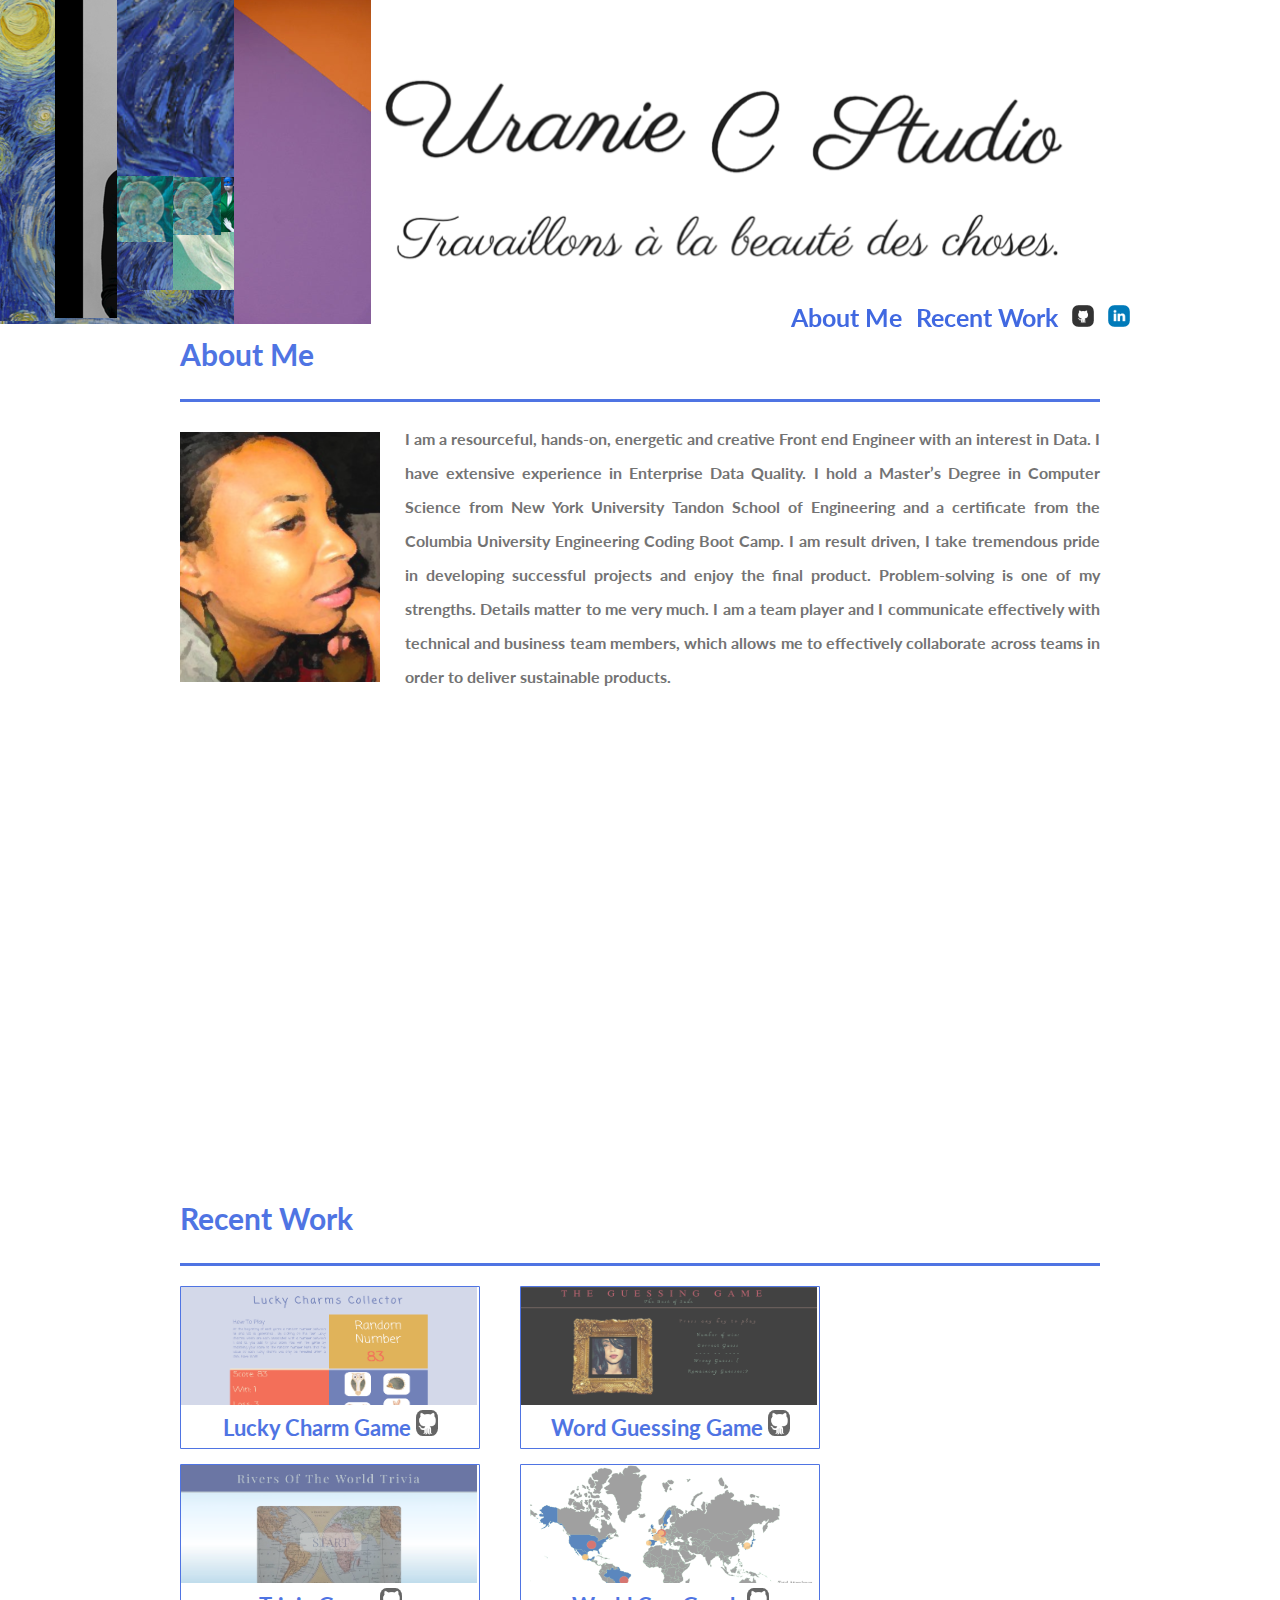
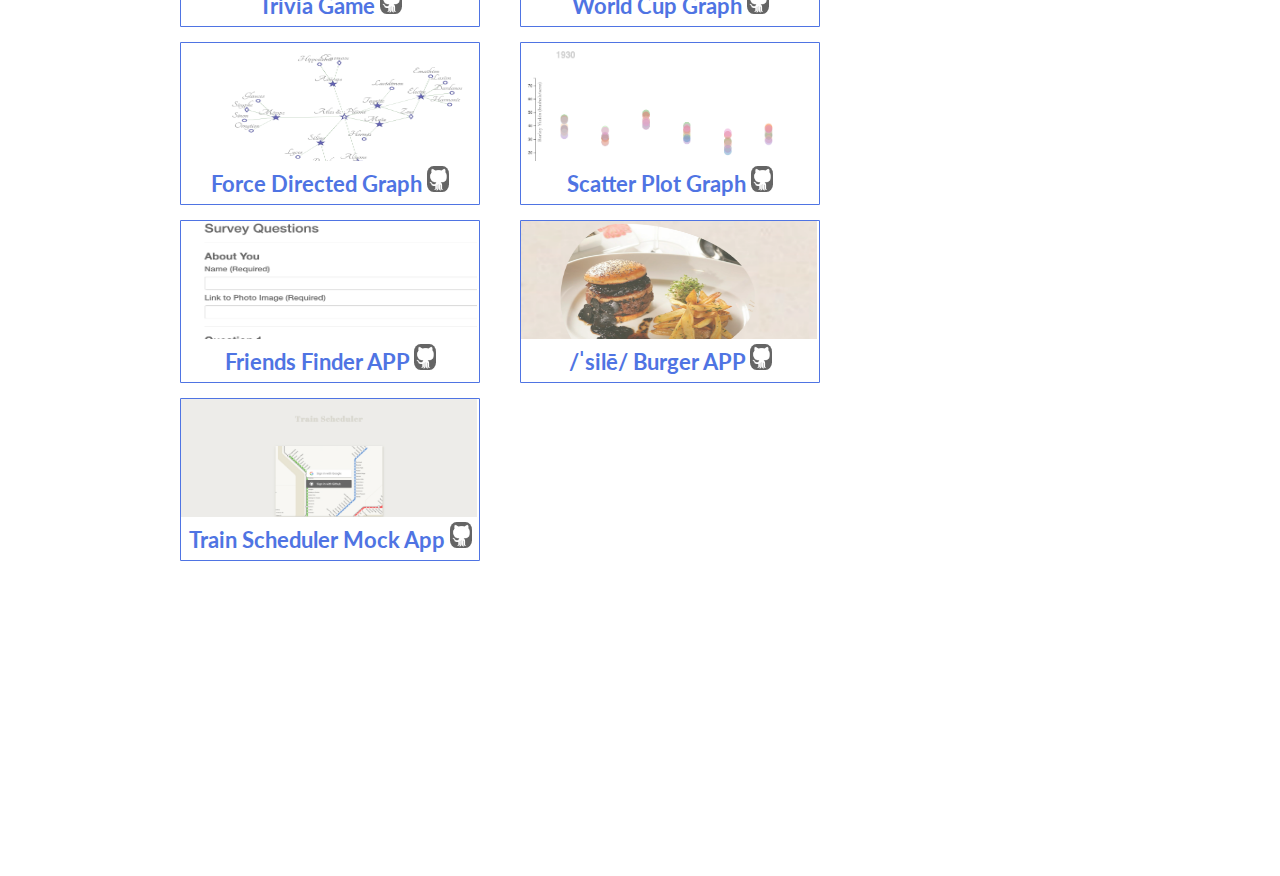
==== index.html @ e4dcc060 "css updates" ====
<!doctype html>
<html lang="en-us">
<head>
  <meta charset="UTF-8">
  <meta name="viewport" content="width=device-width, initial-scale=1.0">
  <title>Uranie C Studio</title>
  
  <link rel="stylesheet" type="text/css" href="assets/css/style.css">
  <link href="https://fonts.googleapis.com/css?family=Playfair+Display" rel="stylesheet">
  <link href="https://fonts.googleapis.com/css?family=Tangerine" rel="stylesheet">
  <link href="https://fonts.googleapis.com/css?family=Gravitas+One|Lato:100&display=swap" rel="stylesheet">
  <link href="https://fonts.googleapis.com/css?family=Parisienne&display=swap" rel="stylesheet">
  <link href="https://fonts.googleapis.com/css?family=Open+Sans|Parisienne&display=swap" rel="stylesheet">
  
</head>
<body>

<div class="wrapper">
  <header id="master">
    <div class="container">
      <!-- <p id="logo"><span id='zlogo'>U</span>ranie <span id='zlogo'>C</span> Studio</p> -->
      <!-- <p id="logo"> <span id='zlogo'>U</span>ranie <span id='zlogo'> C </span> Studio</p> -->
      <!-- <p id="sublogo">(Cultivons la beauté des choses)</p> -->
      <!-- nav bar-->
      <nav>
        <ul> 
          <li><a href="#about">About Me</a></li>
          <!-- <li><a href="#portfolio">Portfolio</a></li> -->
          <li><a href="#portfolio">Recent Work</a></li>
          <!-- <li><a href="#contact">Contact</a></li> -->
  
          <!-- <li><a href="assets/document/MarshaLeconte-CV.pdf" target="_blank">CV</a></li> -->
          <li><a href="https://github.com/urani100?tab=repositories" target="_blank"><img src="assets/images/git.png" id='navPic'></a></li>
          <li><a href="https://www.linkedin.com/in/marshaleconte/" target="_blank"><img src="assets/images/linkedin.png" id='navPic'></a></li>   
        </ul>
      </nav>
  </header>

  <!-- about me section-->
  <a id="about"></a> 
  <main class="container">  
    <div class="main-section-about">
      <h1>About Me</h1>
      <img src="assets/images/ML.png" class="aboutImg" alt="aboutMe">
      
      <p>
        I am a resourceful, hands-on, energetic and creative Front end Engineer with an interest in Data. I have extensive experience in Enterprise Data Quality. I hold a Master’s Degree in Computer Science from New York University Tandon School of Engineering and a certificate from the Columbia University Engineering Coding Boot Camp. I am result driven, I take tremendous pride in developing successful projects and enjoy the final product. Problem-solving is one of my strengths. Details matter to me very much. I am a team player and I communicate effectively with technical and business team members, which allows me to effectively collaborate across teams in order to deliver sustainable products.
      </p>
      
    </div>
    <!------------------------------------------------------------------->
    
    <!-- portfolio section-->
    <div id ='stop'>
      <a id="portfolio"></a>
      <p></p>
    </div>

    <div class="main-section-portfolio">
        
        <h1>Recent Work</h1>
        <div class="work">
          <!--Unit -4 Game -->
         <a href="https://urani100.github.io/unit-4-game" target="_blank"><img src="assets/images/luckyCharm.png" alt="Trivia Game"></a>
         <a href="https://github.com/urani100/unit-4-game" target="_blank"><h3>Lucky Charm Game <img src="assets/images/git2.png" id='navPic'></h3></a>
       </div>  

      <div class="work"> 
        <!--Word Guessing -->
         <a href="https://urani100.github.io/WordGuessGame" target="_blank"><img src="assets/images/guessingGame.png" alt="Guessing Game"></a>
          <a href="https://github.com/urani100/WordGuessGame" target="_blank"><h3>Word Guessing Game <img src="assets/images/git2.png" id='navPic'></h3></a>
      </div> 
      <div class="work">
        <!--Trivia Game-->
       <a href="https://urani100.github.io/TriviaGame" target="_blank"><img src="assets/images/triviaGame.png" alt="Trivia Game"></a>
       <a href="https://github.com/urani100/TriviaGame" target="_blank"><h3>Trivia Game <img src="assets/images/git2.png" id='navPic'></h3></a>
     </div>  
     <div class="work">
      <!--WORLD CUP Graph-->
      <a href="https://bl.ocks.org/urani100/25aebbd1cd337946e1557c017d18b900" target="_blank"><img src="assets/images/fifa.png" alt="La Pléiade Force Directed Graph"></a>
      <a href="https://bl.ocks.org/urani100/25aebbd1cd337946e1557c017d18b900" target="_blank"><h3>World Cup Graph <img src="assets/images/git2.png" id='navPic'></h3></a>
      </div>  
     <div class="work">
      <!--Force Directed Graph-->
      <a href="https://bl.ocks.org/urani100/1ab40445e657cb101ad5ab97d90f127e" target="_blank"><img src="assets/images/pledade.png" alt="Force Directed Graph"></a>
      <a href="https://bl.ocks.org/urani100/1ab40445e657cb101ad5ab97d90f127e" target="_blank"><h3>Force Directed Graph <img src="assets/images/git2.png" id='navPic'></h3></a>
      </div>  
      <div class="work">
        <!--Scatter Plot Graph-->
        <a href="https://bl.ocks.org/urani100/46f9e0a23822e42d8af700b804215a93" target="_blank"><img src="assets/images/scatter.png" alt="Scatter Plot Graph"></a>
        <a href="https://bl.ocks.org/urani100/46f9e0a23822e42d8af700b804215a93" target="_blank"><h3>Scatter Plot Graph <img src="assets/images/git2.png" id='navPic'></h3></a>
        </div>  
      

        <div class="work">
          <!--Friends Finder-->
          <a href="https://quiet-caverns-82196.herokuapp.com" target="_blank"><img src="assets/images/friends.png" alt="Enjoy the Burger"></a>
          <a href="https://github.com/urani100/FriendFinder" target="_blank"><h3>Friends Finder APP <img src="assets/images/git2.png" id='navPic'></h3></a>
        </div>
        <div class="work">
          <!--Enjoy the Burger-->
          <a href="https://radiant-ocean-85125.herokuapp.com" target="_blank"><img src="assets/images/brg.png" alt="Enjoy the Burger"></a>
          <a href="https://github.com/urani100/burger" target="_blank"><h3>/ˈsilē/ Burger APP <img src="assets/images/git2.png" id='navPic'></h3></a>
        </div>
        <!-- <div class="work"> -->
          <!--Bamazon -->
          <!-- <a href="https://github.com/urani100/bamazon/blob/master/README.md" target="_blank"><img src="assets/images/bamazon.png" alt="Bamazon"></a>
          <a href="https://github.com/urani100/bamazon" target="_blank"><h3>Bamazon <img src="assets/images/git2.png" id='navPic'></h3></a> -->
        <!-- </div> -->

        <!-- <div class="work"> -->
          <!--LIRI-->
          <!-- <a href="https://github.com/urani100/liri-node-app/blob/master/README.md" target="_blank"><img src="assets/images/liri.png" alt="LIRI"></a>
          <a href="https://github.com/urani100/liri-node-app" target="_blank"><h3>LIRI <img src="assets/images/git2.png" id='navPic'></h3></a> -->
        <!-- </div> -->

        <div class="work">
          <!--Train Scheduler-->
            <a href="https://urani100.github.io/trainScheduler" target="_blank"><img src="assets/images/trainScheduler.png" alt="Train Scheduler"></a>
            <a href="https://github.com/urani100/trainScheduler" target="_blank"><h3>Train Scheduler Mock App <img src="assets/images/git2.png" id='navPic'></h3></a>
          </div> 
    </div >

    <!------------------------------------------------------------------->
    <!-- contact section-->
    <!-- <div class="main-section-contact">
      <h1>Contact</h1>
       <p><h4>c</h4></p> 
    </div >  -->

  </main>
</div>

<div id ='stop'>
  <a id="contact"></a>
</div>

</body>
</html>
---- assets/css/style.css ----
/* general */
@import url("reset.css");

html {
  overflow-y: scroll;
  scroll-behavior: smooth;
  /* background: black; */
} 

body {
  /* font-family: 'Playfair Display', serif; */
  font-family: 'Lato', sans-serif;
  font-size: 18px;
  line-height: 34px;
  color: #686868;
  font-weight: bold;
  /* background: url("../images/background.png");  */
  /* background: url("../images/test.png");   */
 
}

* {
  box-sizing: border-box;
  margin: 0;
}

html,
body {
  height: 100%;
}

.wrapper {
  height: auto !important;
  height: 100%;
  min-height: 100%;
  margin: 0 auto -100px;
}

.container {
  width: 100%;
  max-width: 980px;
  margin: 0 auto;
  clear: both;;
}

h1,
h2,
h3,
p {
  margin-bottom: 20px;
}

p:last-child {
  margin-bottom: 0;
}

h1,
h2,
h3 {
  /* font-family: 'Playfair Display', serif; */
  font-family: 'Lato', sans-serif;
  font-weight: 700;
  color:#4169e1;
}

h1 {
  padding-bottom: 20px;
  font-size: 30px;
  line-height: 49px;
  border-bottom: 3px solid #4169e1;
  /* text-shadow: 4px 4px 4px #aaa; */
}

h2,
h3 {
  font-size: 22px;
}

h4 {
  padding-bottom: 20px;
  font-size: 20px;
  
}


/* header */
#master { 
  background: url("../images/logo0.png"); 
  position: fixed;
  z-index: 99;
  width: 100%;
  padding: 40px;
  margin: 0 0 20px;
  overflow: auto;
  background-repeat: no-repeat;
  color: #4169e1;
  /* background: #fff; */ 
}

#logo {
  
  /* background: url("../images/test.png");   */
  /* color: #53900F; */
  /* color:#4169e1; */
  color:#fff;
  text-align: left;
  text-decoration: none;
  /* margin: 10px;
  padding: 15px; */
  font-family: 'Tangerine', serif; 
  /*font-family: 'Lato', sans-serif;*/ 
  /* font-family: 'Parisienne', cursive; */
  font-size: 60px;
  line-height: 60px;
  letter-spacing: 8px;
}
#zlogo {

  text-decoration: none;
  font-size: 50px;
  font-family: 'Open Sans', sans-serif;
  font-size: 90px;
}
#sublogo{
  text-align: left;
  color:#fff;
  font-size: 30px;
  font-family: 'Tangerine', serif; 
  letter-spacing: 10px;
}


/* navigation section */

#navPic{
  background: #fff;
  width: 22px;
  height: auto;
  border-radius: 30%
}

nav {
  float: right;
  margin-top: 225px;
}

nav li {
  display: inline-block;
  padding-left: 5px;
  margin-left: 5px;
  margin-top: 40px;
  line-height: 10px;
  color: #4169e1;
}

nav a {
  font-weight: bold;
  font-size: 25px;
  /* color: #53900F; */
  /* color: #4169e1; */
  color:#fff;
  text-decoration: none;
  color: #4169e1;
}

nav li:first-child {
  padding-left: 0;
  margin-left: 0;
  border-left: 0 none;
}

/* main section */
main {
  padding-top: 130px;
}

.main-section-about,
.main-section-portfolio,
.main-section-contact{
  float: left; 
  width: 100%;
  /* max-width: 950px; */
  max-width: 1400px;
  height:auto;  
  padding: 30px;
  margin-top: 170px; 
  margin-bottom: 200px;
  background: #fff;
  text-align:justify;
  font-size: 16px;
  opacity: 0.92;
}


/* about me section */
.aboutImg{
  float: left;
  width: 200px;
  height: 250px;
  margin-top: 10px;
  margin-right: 25px;
}

/* portfolio section */
.work {
  position: relative;
  float: left; 
  width: 300px;
  margin-bottom:15px; 
  /* overflow: auto; */
  border: 1px solid #4169e1;
  border-radius: 0.5%
}

.work:nth-child(even) {
  margin-right: 40px;
}

.work img {
  /* width: 100%; */
  width:296px;
  height:150px;
  border: 0 none;
  opacity: 0.8; 
}

.work h3 {
  position: absolute;
  bottom: -10px;
  width: 100%;
  padding: 5px;
  margin-bottom: 10px;
  font-weight: 300;
  line-height: 30px;
  color:  #4169e1;
  font-weight: bold;
  text-align: center;
  background: white;
  border-bottom: 0;
}

/* flow */
#stop{
  float: left; 
  width: 100%;
  height: 70px;
}

/* Media Query */
@media only screen and (max-width:980px) {
  nav {
    margin-right: 5px;
  }
}


@media only screen and (max-width: 768px) {
  .main-section
  .main-section-about,
  .main-section-portfolio,
  .main-section-contact,
  .sidebar {
    max-width: 100%;
  }
 
  main {
    overflow: auto;
  }

  .work {
    width: 47%;
    margin-bottom: 10px;
  }

  .work:nth-child(even) {
    margin-right: 0;
  }

  .work:nth-child(odd) {
    float: right;
  }

  .aboutImg{
    width: 50%;
  }

  .sidebar {
    margin-bottom: 40px;
  }
}

@media only screen and (max-width: 640px){
  body {
    background: none
  }
  .main-section-about,
  .main-section-portfolio,
  .main-section-contact{
    margin-top:130px;
  }
  #master{
    position: fixed;
    top: 0;
    right: 0;
    margin: 0;
    padding: 0;
  }
 

  header .container {
    padding: 0;
  }

  main.container {
    padding-top: 0;
  }

  #logo,
  .work,
  .aboutImg{
    width: 100%;
  }

  nav {
    position: static; 
    width: 100%;
    margin: 15px 0;
    text-align: center;
  }

  nav a {
    width: 30%;
    padding-left: 0;
    margin-left: 0;
  }
}
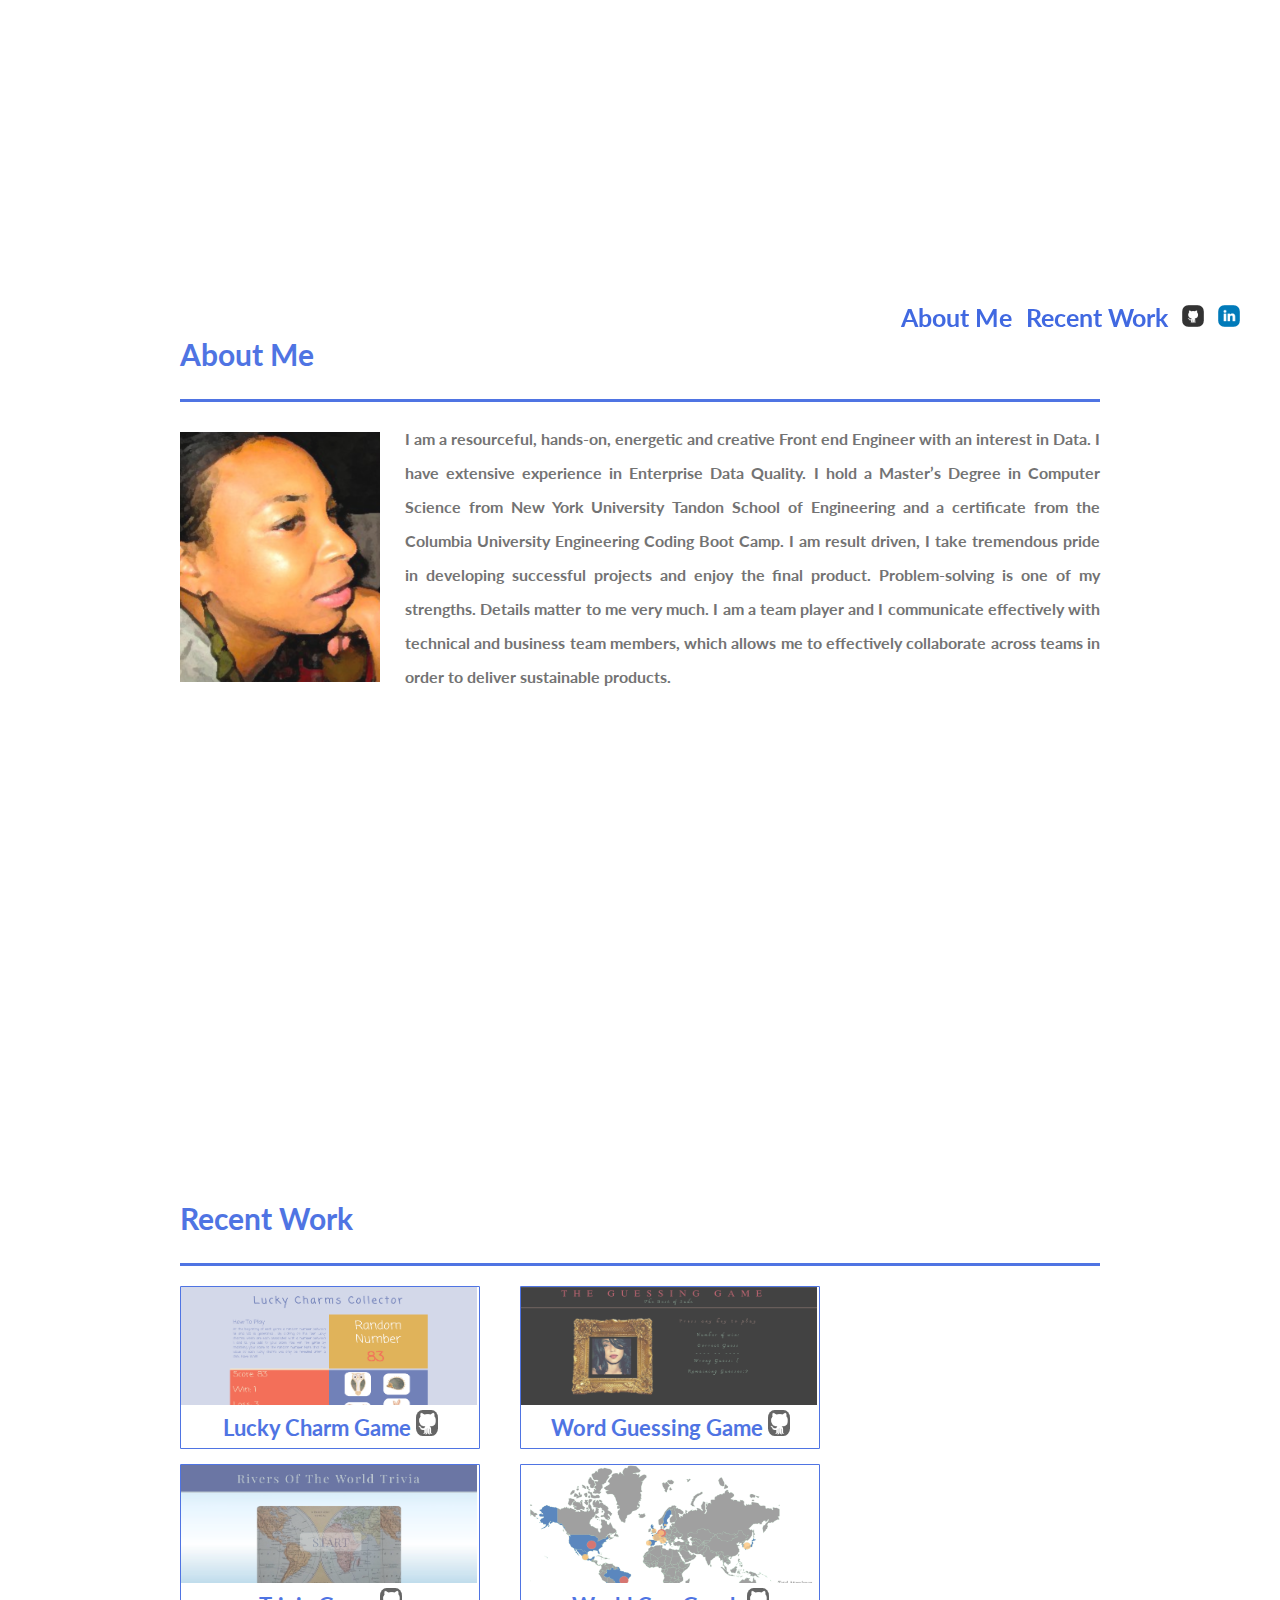
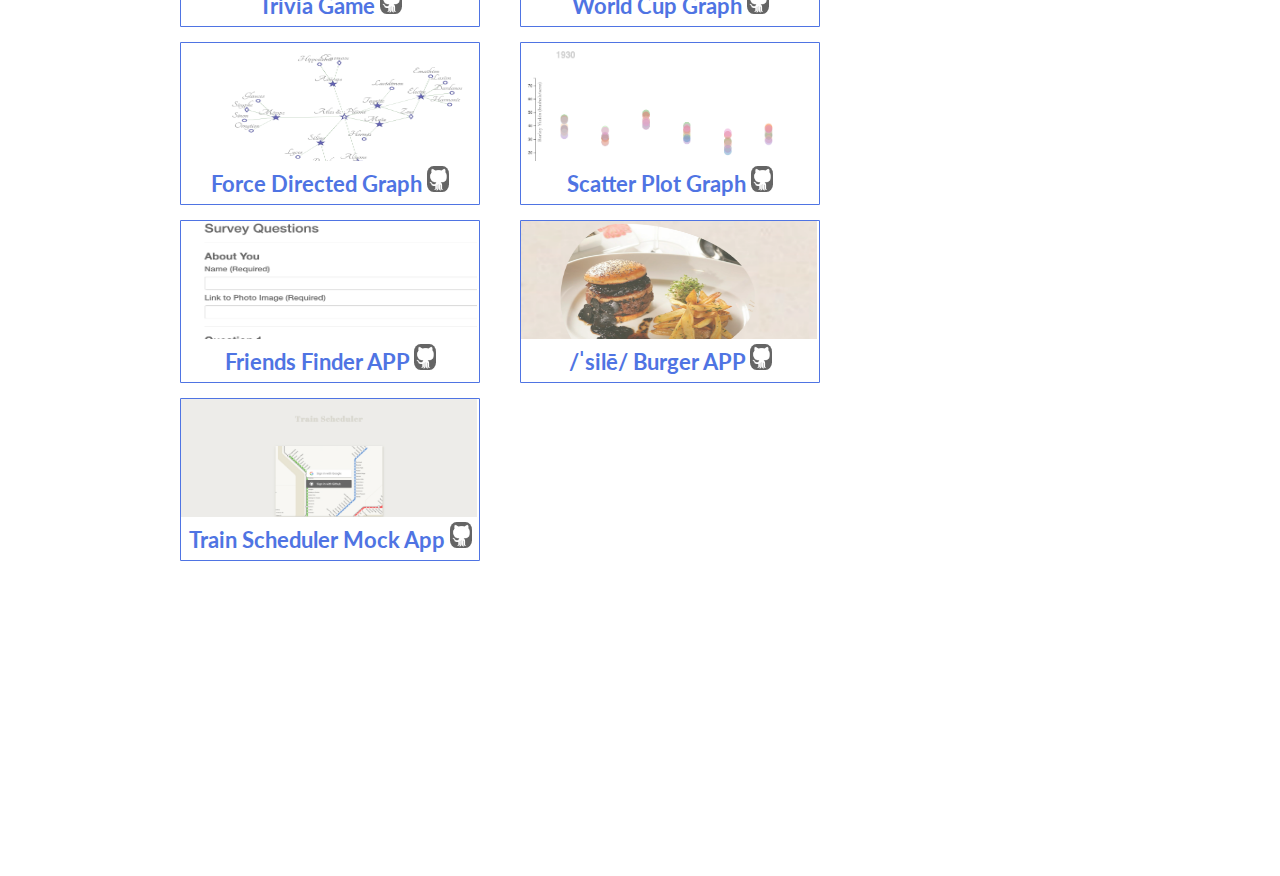
==== commit 1945b974: "css header updates" ====
--- a/index.html
+++ b/index.html
@@ -17,18 +17,17 @@
 
 <div class="wrapper">
   <header id="master">
-    <div class="container">
-      <!-- <p id="logo"><span id='zlogo'>U</span>ranie <span id='zlogo'>C</span> Studio</p> -->
-      <!-- <p id="logo"> <span id='zlogo'>U</span>ranie <span id='zlogo'> C </span> Studio</p> -->
-      <!-- <p id="sublogo">(Cultivons la beauté des choses)</p> -->
+    <div class="containerx">
+      <!-- <p id="logo"><span id='zlogo'>U</span>ranie <span id='zlogo'>C</span> Studio</p> 
+      <p id="logo"> <span id='zlogo'>U</span>ranie <span id='zlogo'> C </span> Studio</p>
+      <p id="sublogo">(Cultivons la beauté des choses)</p>  -->
       <!-- nav bar-->
       <nav>
-        <ul> 
+        <ul id="navigation"> 
           <li><a href="#about">About Me</a></li>
           <!-- <li><a href="#portfolio">Portfolio</a></li> -->
           <li><a href="#portfolio">Recent Work</a></li>
           <!-- <li><a href="#contact">Contact</a></li> -->
-  
           <!-- <li><a href="assets/document/MarshaLeconte-CV.pdf" target="_blank">CV</a></li> -->
           <li><a href="https://github.com/urani100?tab=repositories" target="_blank"><img src="assets/images/git.png" id='navPic'></a></li>
           <li><a href="https://www.linkedin.com/in/marshaleconte/" target="_blank"><img src="assets/images/linkedin.png" id='navPic'></a></li>   
@@ -78,17 +77,17 @@
      <div class="work">
       <!--WORLD CUP Graph-->
       <a href="https://bl.ocks.org/urani100/25aebbd1cd337946e1557c017d18b900" target="_blank"><img src="assets/images/fifa.png" alt="La Pléiade Force Directed Graph"></a>
-      <a href="https://bl.ocks.org/urani100/25aebbd1cd337946e1557c017d18b900" target="_blank"><h3>World Cup Graph <img src="assets/images/git2.png" id='navPic'></h3></a>
+      <a href="https://bl.ocks.org/urani100/25aebbd1cd337946e1557c017d18b900#index.html" target="_blank"><h3>World Cup Graph <img src="assets/images/git2.png" id='navPic'></h3></a>
       </div>  
      <div class="work">
       <!--Force Directed Graph-->
       <a href="https://bl.ocks.org/urani100/1ab40445e657cb101ad5ab97d90f127e" target="_blank"><img src="assets/images/pledade.png" alt="Force Directed Graph"></a>
-      <a href="https://bl.ocks.org/urani100/1ab40445e657cb101ad5ab97d90f127e" target="_blank"><h3>Force Directed Graph <img src="assets/images/git2.png" id='navPic'></h3></a>
+      <a href="https://bl.ocks.org/urani100/1ab40445e657cb101ad5ab97d90f127e#index.html" target="_blank"><h3>Force Directed Graph <img src="assets/images/git2.png" id='navPic'></h3></a>
       </div>  
       <div class="work">
         <!--Scatter Plot Graph-->
         <a href="https://bl.ocks.org/urani100/46f9e0a23822e42d8af700b804215a93" target="_blank"><img src="assets/images/scatter.png" alt="Scatter Plot Graph"></a>
-        <a href="https://bl.ocks.org/urani100/46f9e0a23822e42d8af700b804215a93" target="_blank"><h3>Scatter Plot Graph <img src="assets/images/git2.png" id='navPic'></h3></a>
+        <a href="https://bl.ocks.org/urani100/46f9e0a23822e42d8af700b804215a93#index.html" target="_blank"><h3>Scatter Plot Graph <img src="assets/images/git2.png" id='navPic'></h3></a>
         </div>  
       
 
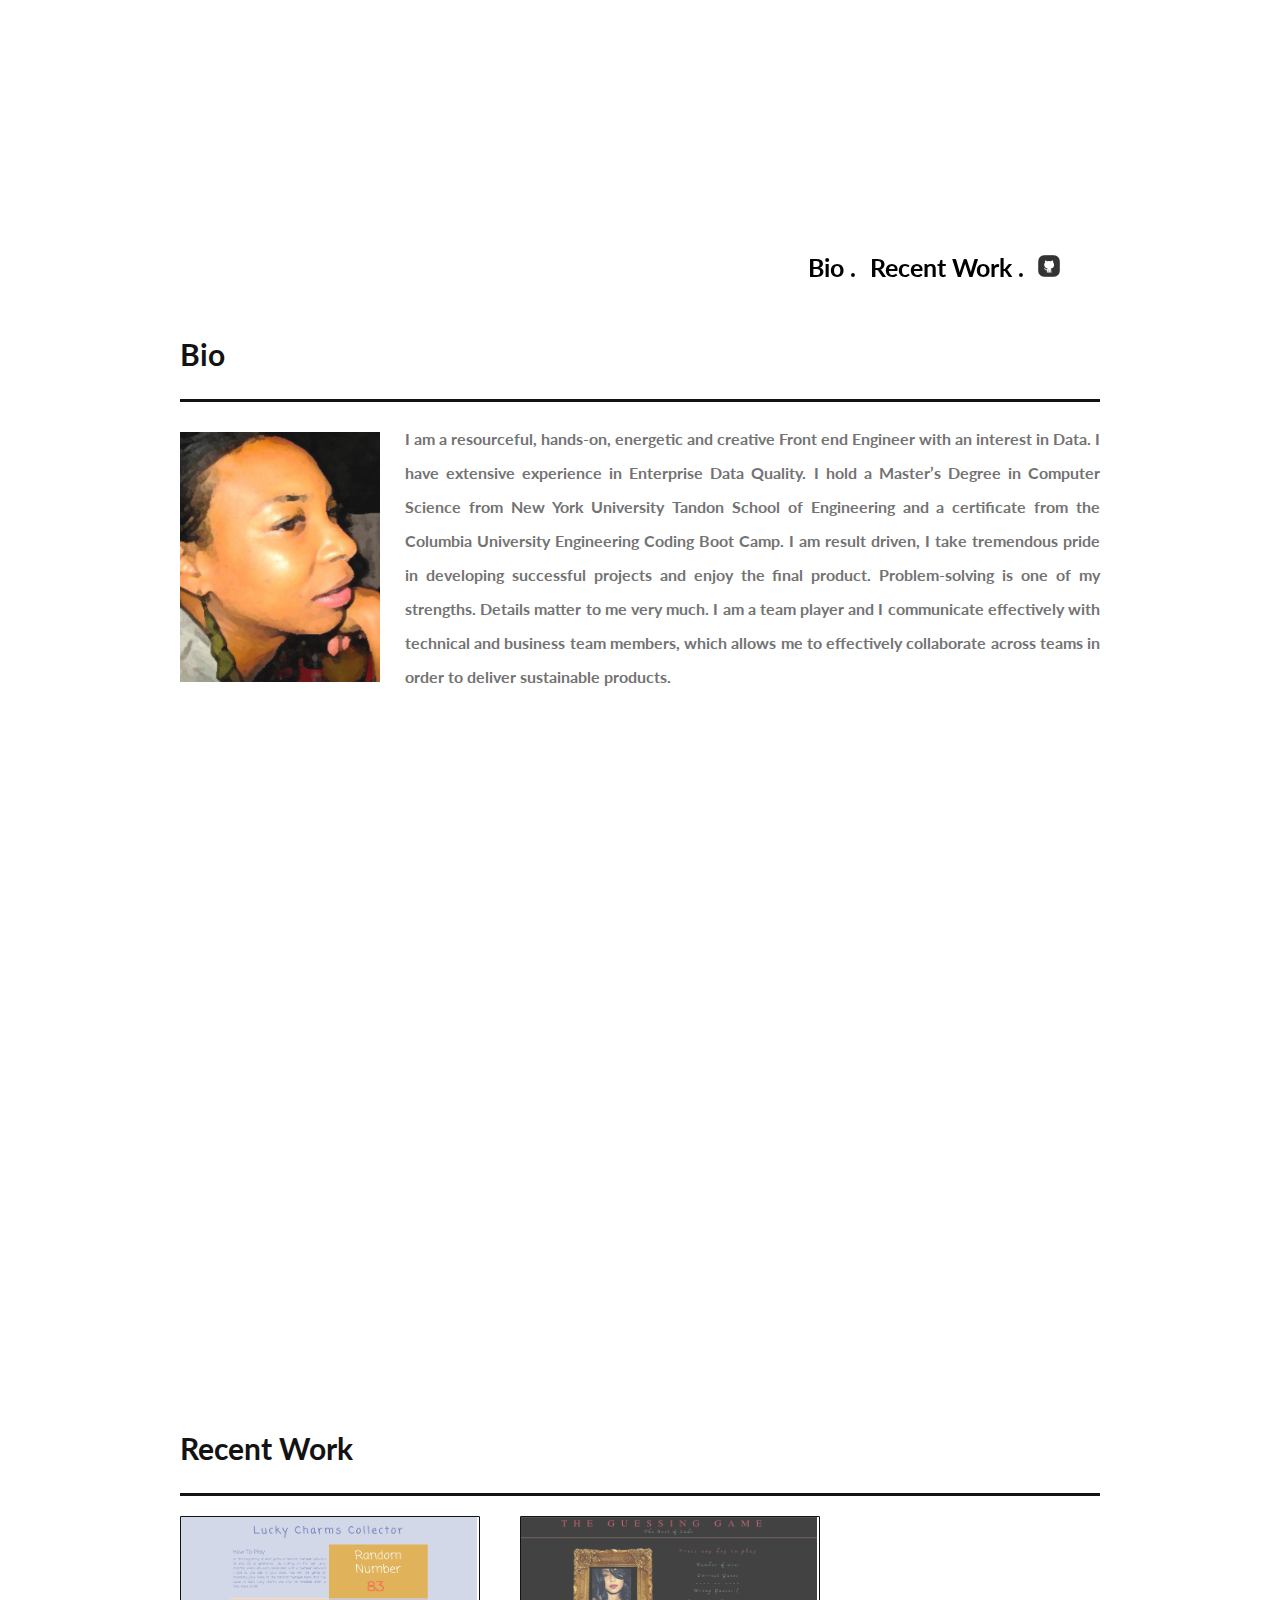
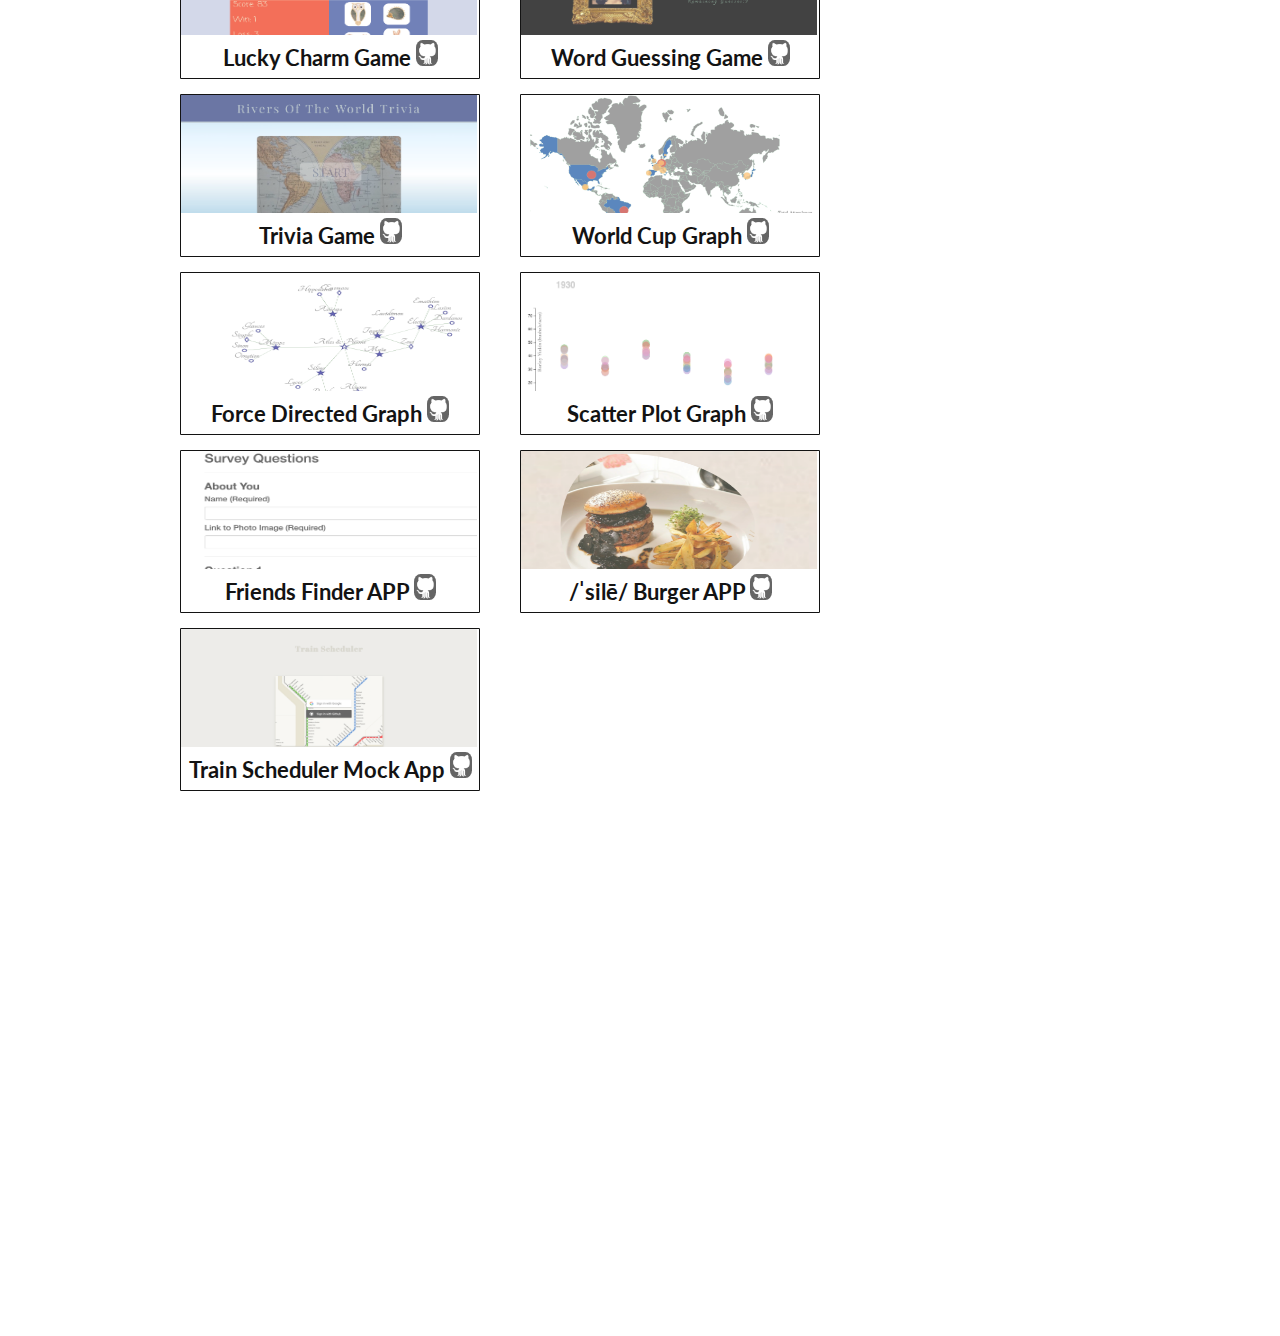
==== commit 43028755: "css changes to logo" ====
--- a/index.html
+++ b/index.html
@@ -24,13 +24,13 @@
       <!-- nav bar-->
       <nav>
         <ul id="navigation"> 
-          <li><a href="#about">About Me</a></li>
+          <li><a href="#about">Bio . </a></li>
           <!-- <li><a href="#portfolio">Portfolio</a></li> -->
-          <li><a href="#portfolio">Recent Work</a></li>
+          <li><a href="#portfolio">Recent Work . </a></li>
           <!-- <li><a href="#contact">Contact</a></li> -->
           <!-- <li><a href="assets/document/MarshaLeconte-CV.pdf" target="_blank">CV</a></li> -->
           <li><a href="https://github.com/urani100?tab=repositories" target="_blank"><img src="assets/images/git.png" id='navPic'></a></li>
-          <li><a href="https://www.linkedin.com/in/marshaleconte/" target="_blank"><img src="assets/images/linkedin.png" id='navPic'></a></li>   
+          <!-- <li><a href="https://www.linkedin.com/in/marshaleconte/" target="_blank"><img src="assets/images/linkedin.png" id='navPic'></a></li>    -->
         </ul>
       </nav>
   </header>
@@ -39,7 +39,7 @@
   <a id="about"></a> 
   <main class="container">  
     <div class="main-section-about">
-      <h1>About Me</h1>
+      <h1>Bio</h1>
       <img src="assets/images/ML.png" class="aboutImg" alt="aboutMe">
       
       <p>
--- a/assets/css/style.css
+++ b/assets/css/style.css
@@ -14,9 +14,7 @@
   line-height: 34px;
   color: #686868;
   font-weight: bold;
-  /* background: url("../images/background.png");  */
-  /* background: url("../images/test.png");   */
- 
+
 }
 
 * {
@@ -60,14 +58,16 @@
   /* font-family: 'Playfair Display', serif; */
   font-family: 'Lato', sans-serif;
   font-weight: 700;
-  color:#4169e1;
+  /* color:#4169e1; */
+  color: black;
 }
 
 h1 {
   padding-bottom: 20px;
   font-size: 30px;
   line-height: 49px;
-  border-bottom: 3px solid #4169e1;
+  /* border-bottom: 3px solid #4169e1; */
+  border-bottom: 3px solid black
   /* text-shadow: 4px 4px 4px #aaa; */
 }
 
@@ -85,34 +85,36 @@
 
 /* header */
 #master { 
-  background: url("../images/logo0.png"); 
+  background: url("../images/logo.png"); 
   position: fixed;
   z-index: 99;
   width: 100%;
-  padding: 40px;
+  padding: 20px;
   margin: 0 0 20px;
   overflow: auto;
   background-repeat: no-repeat;
-  color: #4169e1;
+  /* color: #4169e1; */
+  color: black;
+  
   /* background: #fff; */ 
 }
 
-#logo {
-  
-  /* background: url("../images/test.png");   */
-  /* color: #53900F; */
-  /* color:#4169e1; */
+#navigation {
+  margin-right: 200px;
+}
+
+/* removed text associated to logo id */
+#logo{
   color:#fff;
-  text-align: left;
+  text-align: center;
   text-decoration: none;
-  /* margin: 10px;
-  padding: 15px; */
-  font-family: 'Tangerine', serif; 
-  /*font-family: 'Lato', sans-serif;*/ 
+  margin-right: 200px;
+  padding: 15px; 
+  /* font-family: 'Tangerine', serif;  */
+  font-family: 'Lato', sans-serif;
   /* font-family: 'Parisienne', cursive; */
-  font-size: 60px;
+  font-size: 50px;
   line-height: 60px;
-  letter-spacing: 8px;
 }
 #zlogo {
 
@@ -148,9 +150,10 @@
   display: inline-block;
   padding-left: 5px;
   margin-left: 5px;
-  margin-top: 40px;
+  margin-top: 10px;
   line-height: 10px;
-  color: #4169e1;
+  /* color: #4169e1; */
+  color:black
 }
 
 nav a {
@@ -160,7 +163,8 @@
   /* color: #4169e1; */
   color:#fff;
   text-decoration: none;
-  color: #4169e1;
+  /* color: #4169e1; */
+  color:black
 }
 
 nav li:first-child {
@@ -208,7 +212,8 @@
   width: 300px;
   margin-bottom:15px; 
   /* overflow: auto; */
-  border: 1px solid #4169e1;
+  /* border: 1px solid #4169e1; */
+  border: 1px solid black;
   border-radius: 0.5%
 }
 
@@ -232,7 +237,8 @@
   margin-bottom: 10px;
   font-weight: 300;
   line-height: 30px;
-  color:  #4169e1;
+  /* color:  #4169e1; */
+  color:black;
   font-weight: bold;
   text-align: center;
   background: white;
@@ -244,6 +250,7 @@
   float: left; 
   width: 100%;
   height: 70px;
+  padding: 150px;
 }
 
 /* Media Query */
@@ -333,6 +340,4 @@
     padding-left: 0;
     margin-left: 0;
   }
-}
-
-
+}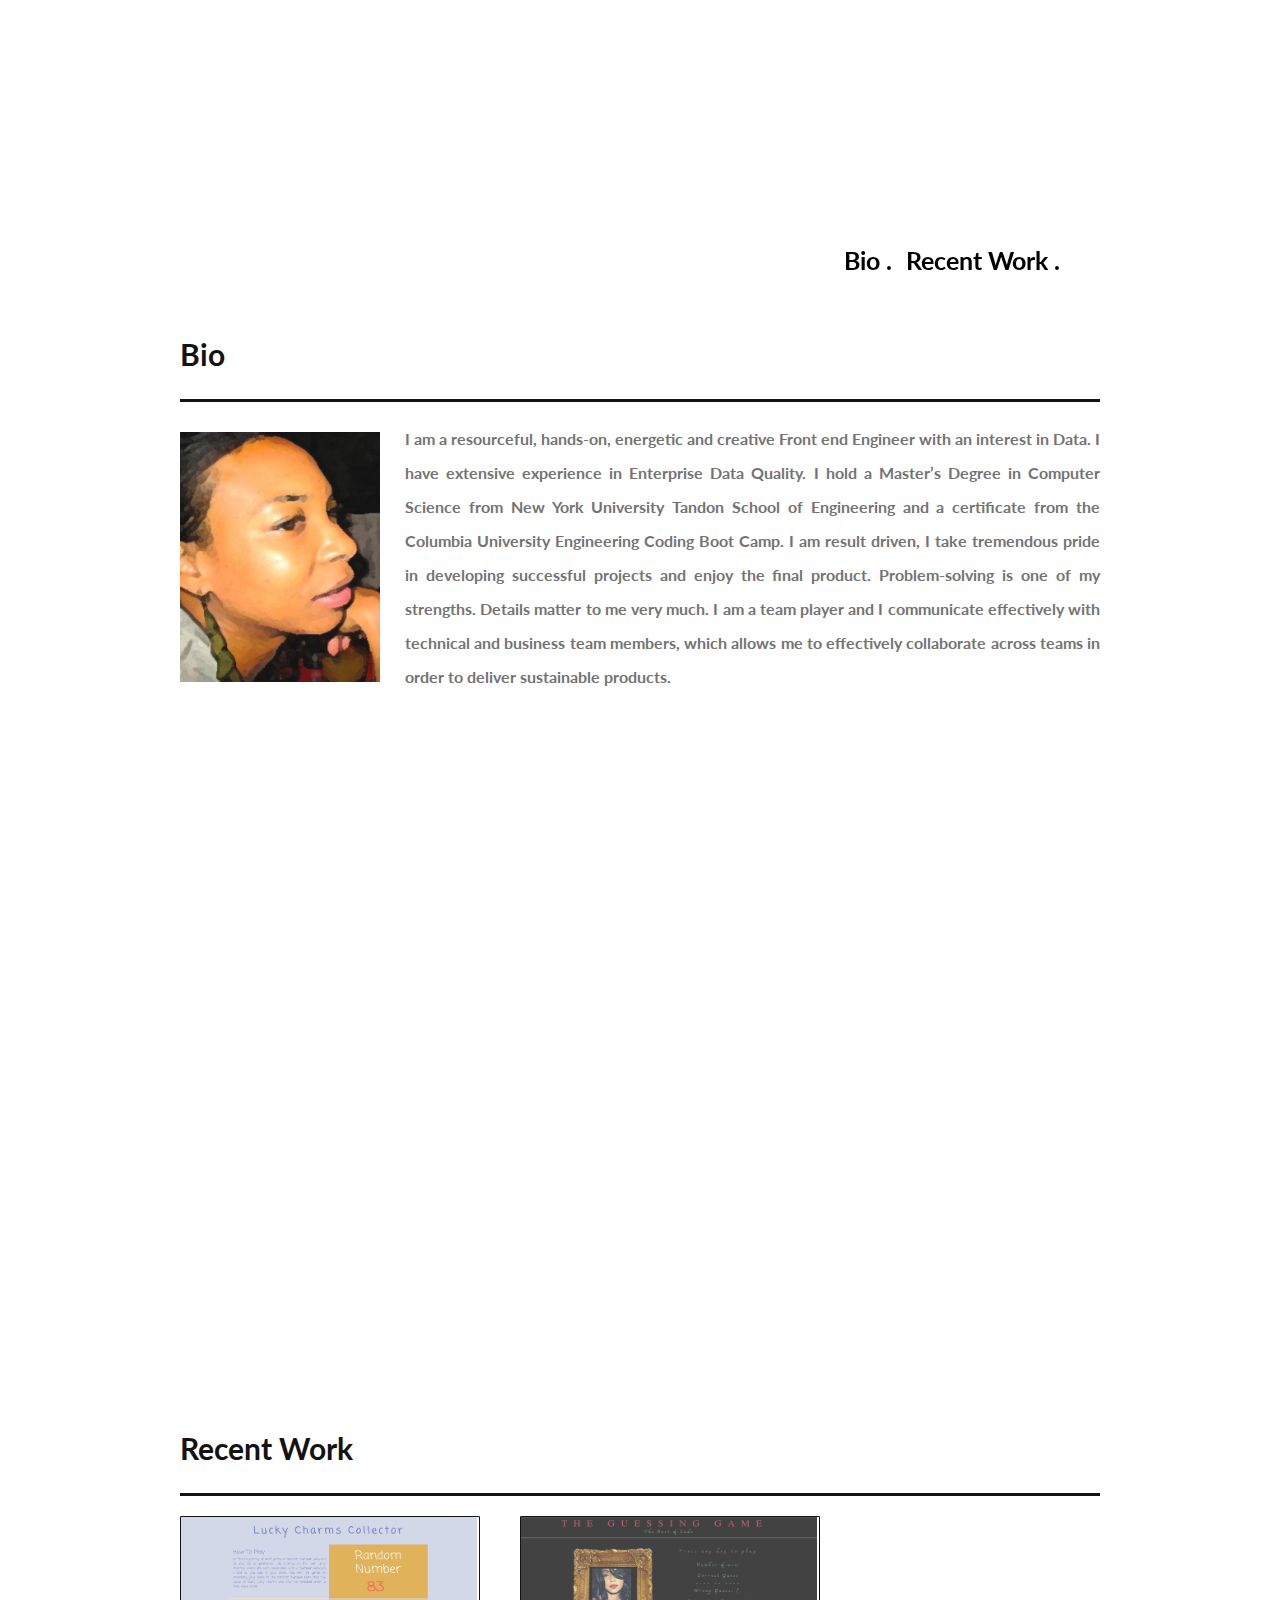
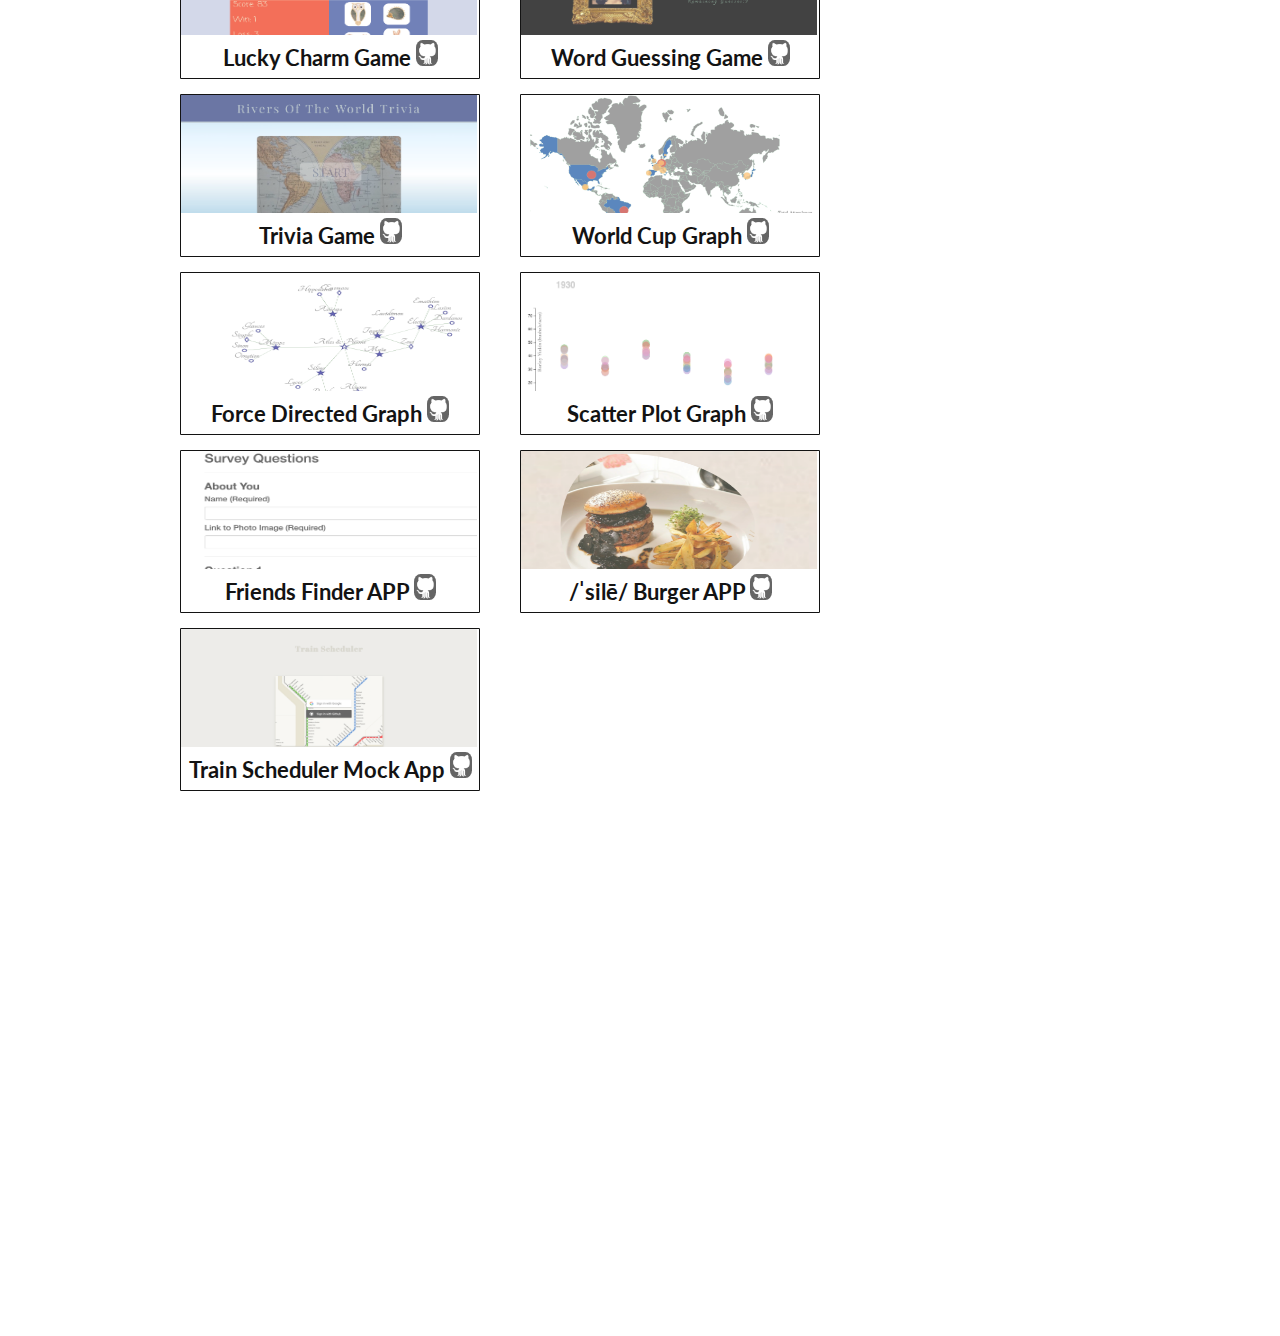
==== commit ac41e4a1: "romove links ot linkedin and github" ====
--- a/index.html
+++ b/index.html
@@ -29,7 +29,7 @@
           <li><a href="#portfolio">Recent Work . </a></li>
           <!-- <li><a href="#contact">Contact</a></li> -->
           <!-- <li><a href="assets/document/MarshaLeconte-CV.pdf" target="_blank">CV</a></li> -->
-          <li><a href="https://github.com/urani100?tab=repositories" target="_blank"><img src="assets/images/git.png" id='navPic'></a></li>
+          <!-- <li><a href="https://github.com/urani100?tab=repositories" target="_blank"><img src="assets/images/git.png" id='navPic'></a></li> -->
           <!-- <li><a href="https://www.linkedin.com/in/marshaleconte/" target="_blank"><img src="assets/images/linkedin.png" id='navPic'></a></li>    -->
         </ul>
       </nav>
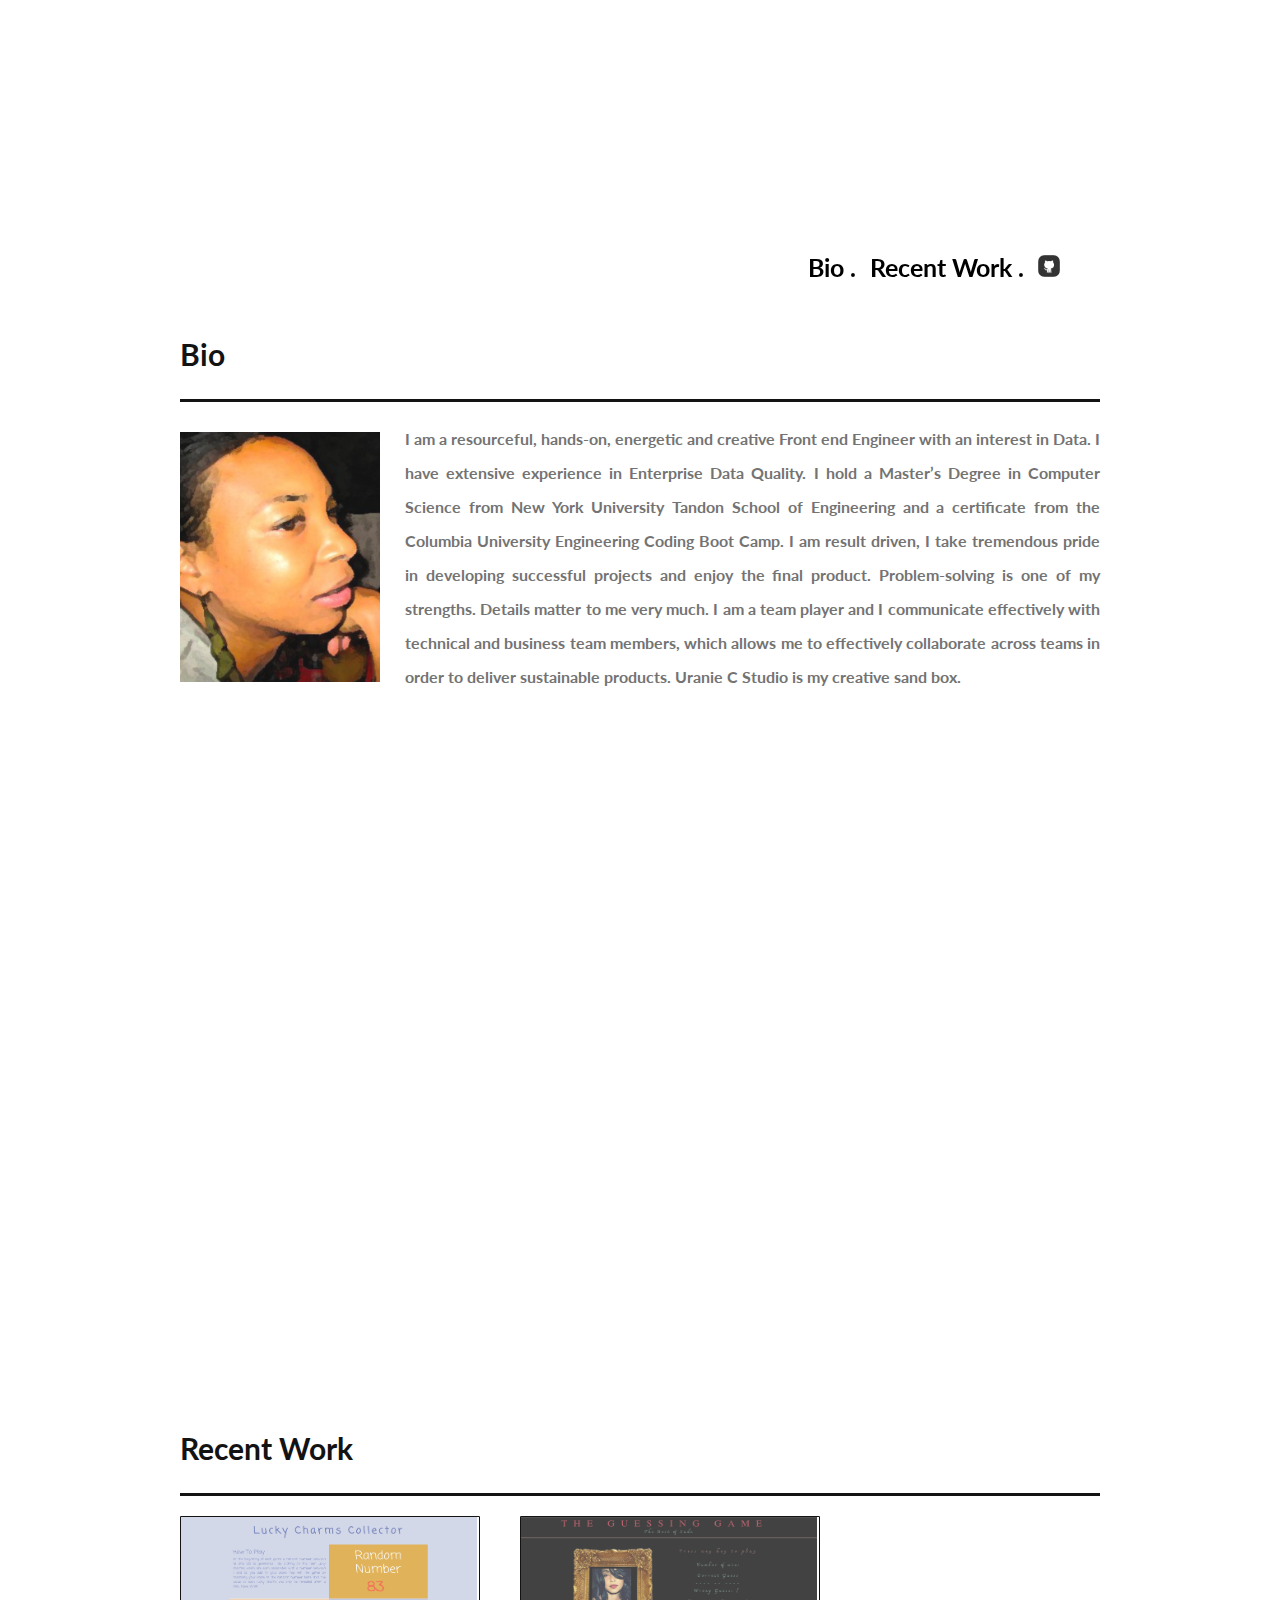
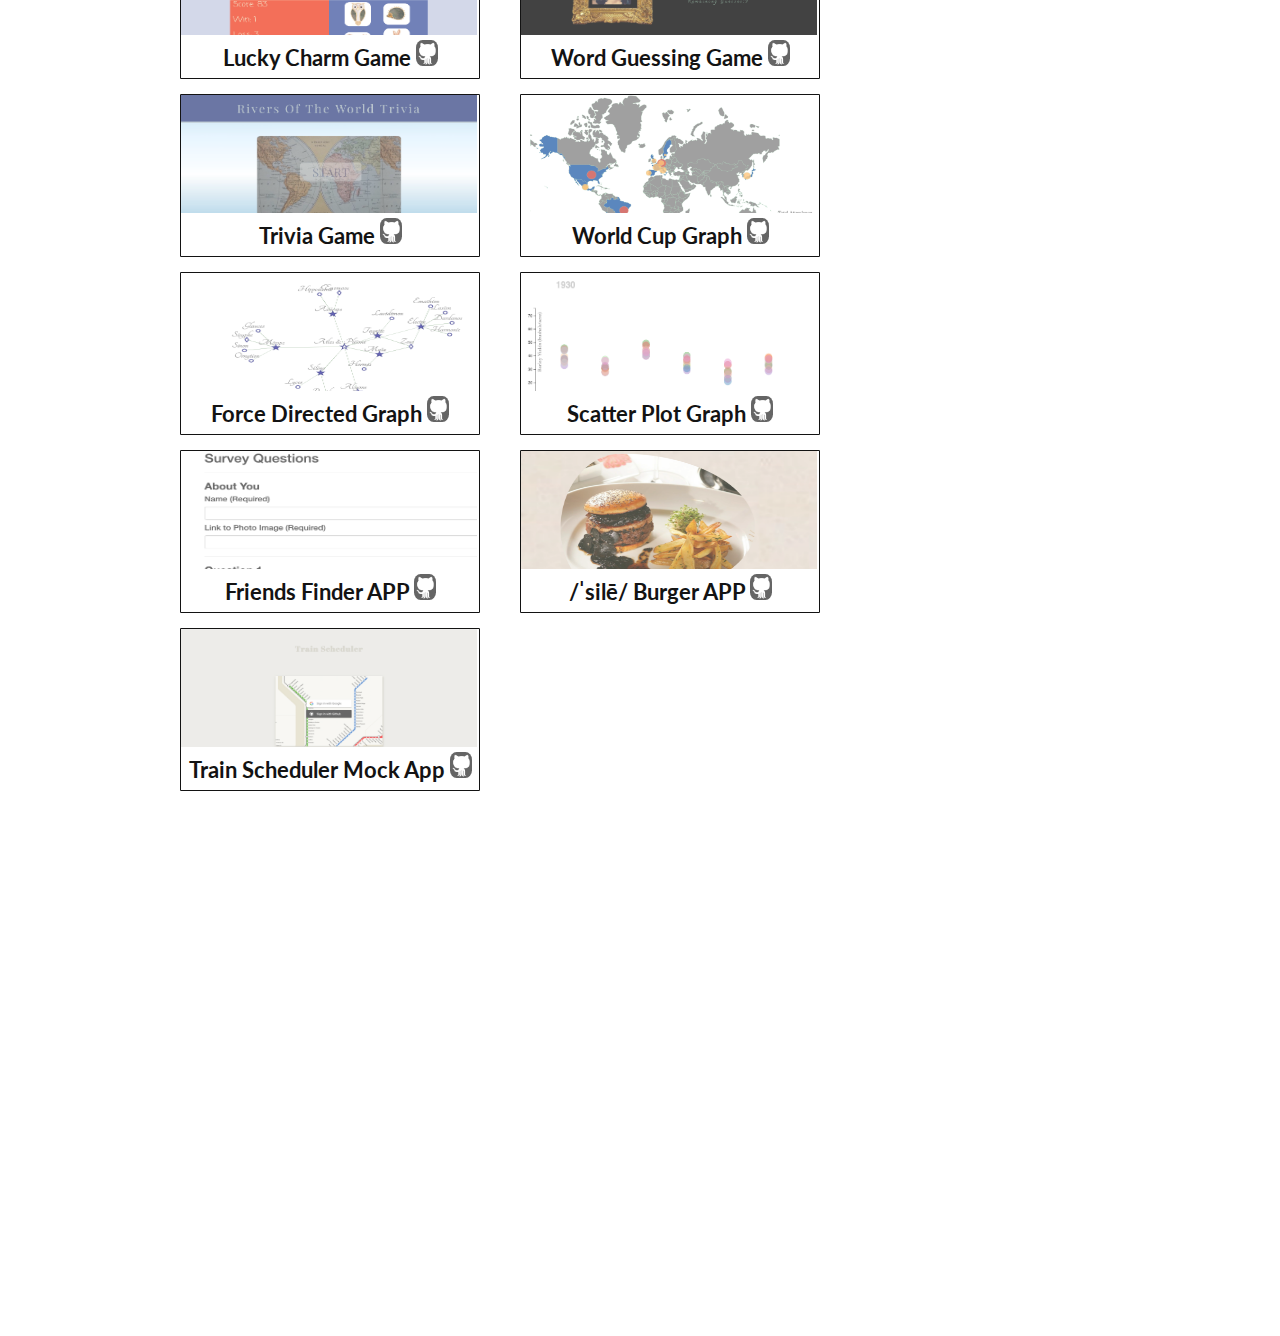
==== commit 9c854fa8: "updated bio" ====
--- a/index.html
+++ b/index.html
@@ -29,7 +29,7 @@
           <li><a href="#portfolio">Recent Work . </a></li>
           <!-- <li><a href="#contact">Contact</a></li> -->
           <!-- <li><a href="assets/document/MarshaLeconte-CV.pdf" target="_blank">CV</a></li> -->
-          <!-- <li><a href="https://github.com/urani100?tab=repositories" target="_blank"><img src="assets/images/git.png" id='navPic'></a></li> -->
+          <li><a href="https://github.com/urani100?tab=repositories" target="_blank"><img src="assets/images/git.png" id='navPic'></a> </li>
           <!-- <li><a href="https://www.linkedin.com/in/marshaleconte/" target="_blank"><img src="assets/images/linkedin.png" id='navPic'></a></li>    -->
         </ul>
       </nav>
@@ -43,7 +43,7 @@
       <img src="assets/images/ML.png" class="aboutImg" alt="aboutMe">
       
       <p>
-        I am a resourceful, hands-on, energetic and creative Front end Engineer with an interest in Data. I have extensive experience in Enterprise Data Quality. I hold a Master’s Degree in Computer Science from New York University Tandon School of Engineering and a certificate from the Columbia University Engineering Coding Boot Camp. I am result driven, I take tremendous pride in developing successful projects and enjoy the final product. Problem-solving is one of my strengths. Details matter to me very much. I am a team player and I communicate effectively with technical and business team members, which allows me to effectively collaborate across teams in order to deliver sustainable products.
+        I am a resourceful, hands-on, energetic and creative Front end Engineer with an interest in Data. I have extensive experience in Enterprise Data Quality. I hold a Master’s Degree in Computer Science from New York University Tandon School of Engineering and a certificate from the Columbia University Engineering Coding Boot Camp. I am result driven, I take tremendous pride in developing successful projects and enjoy the final product. Problem-solving is one of my strengths. Details matter to me very much. I am a team player and I communicate effectively with technical and business team members, which allows me to effectively collaborate across teams in order to deliver sustainable products. Uranie C Studio is my creative sand box. 
       </p>
       
     </div>
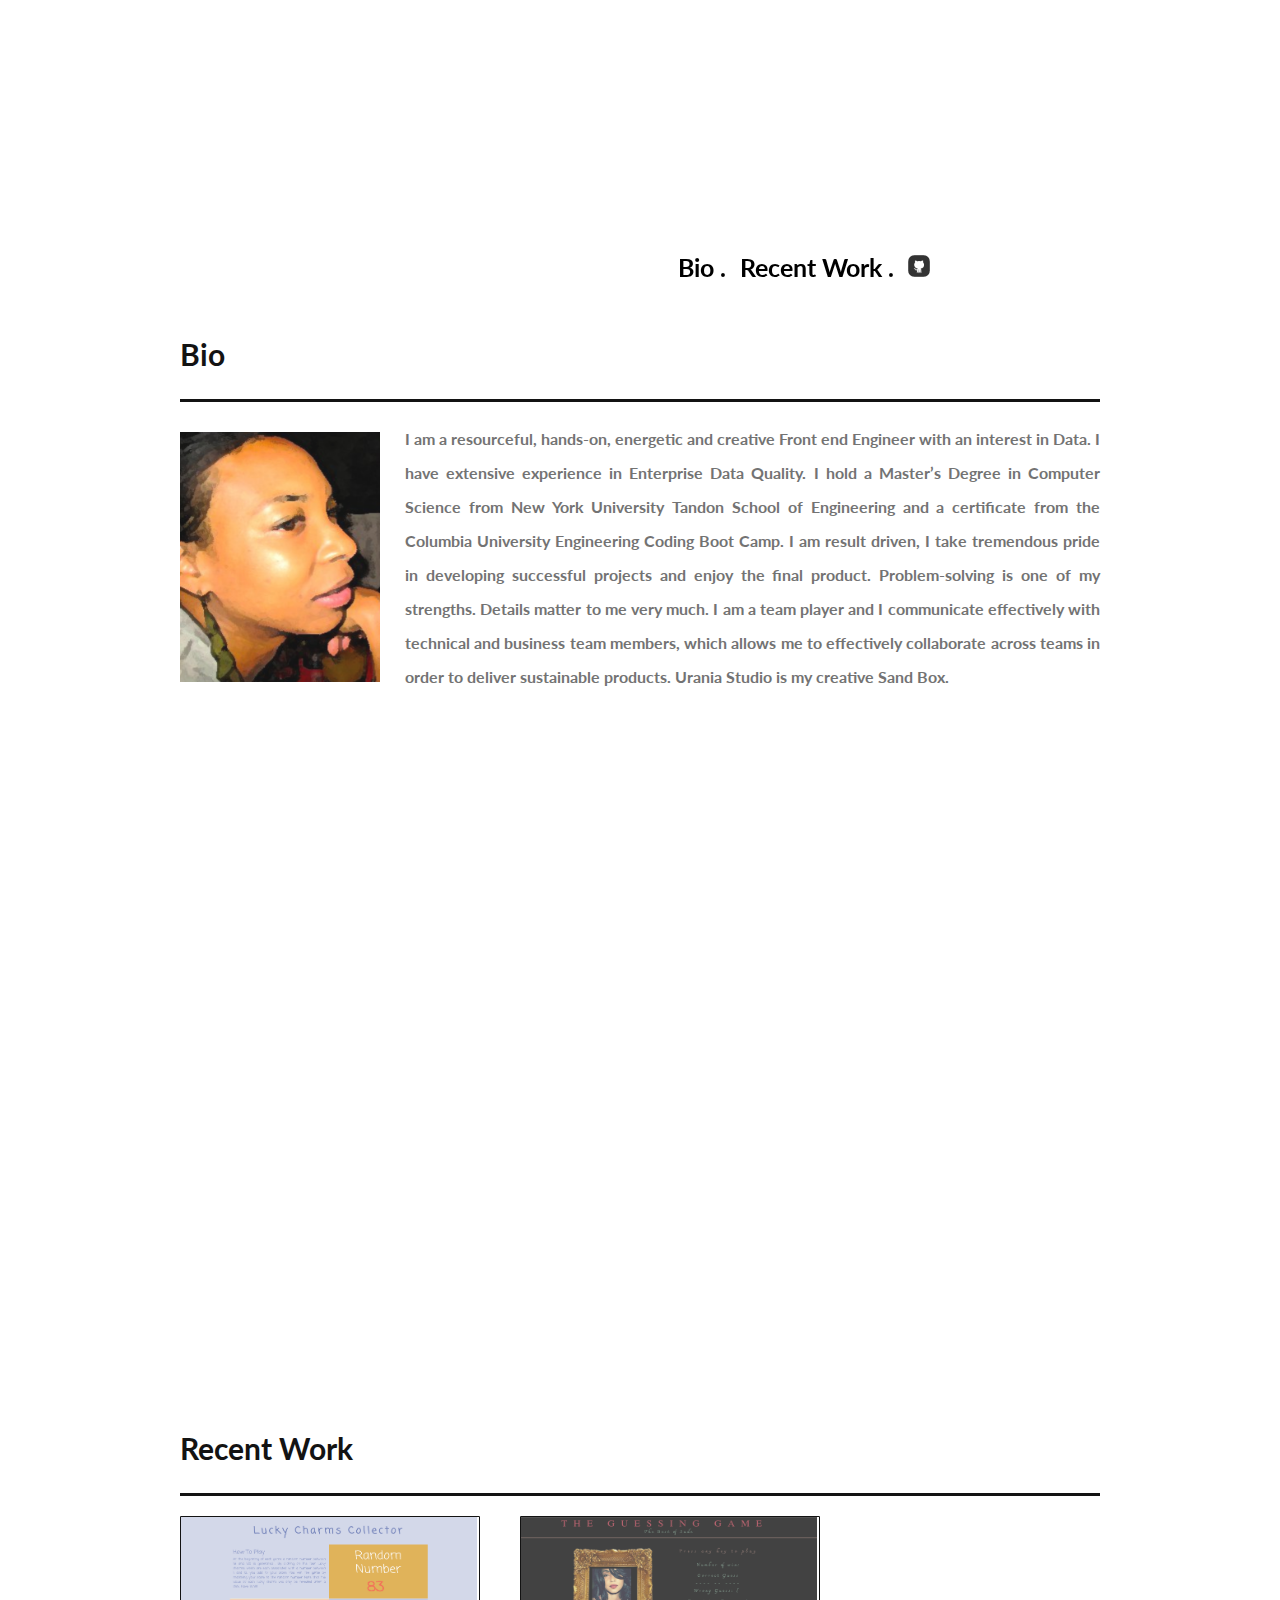
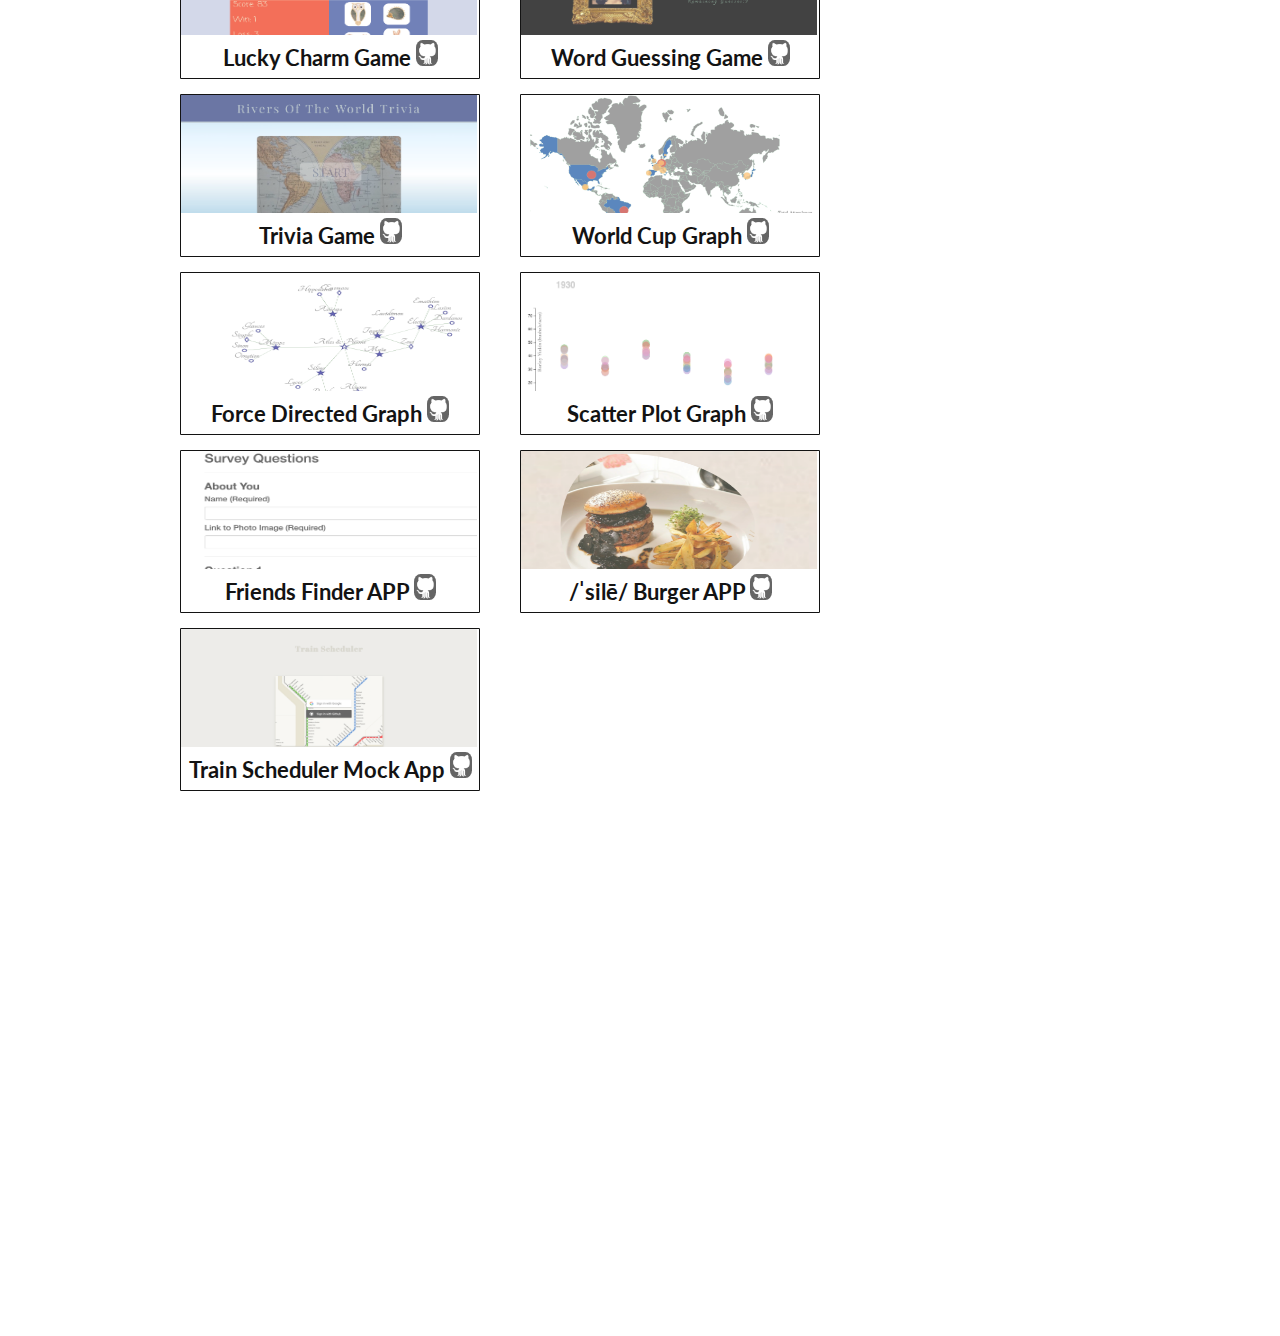
==== commit 2dfaf701: "fixing logo not showing" ====
--- a/index.html
+++ b/index.html
@@ -17,7 +17,7 @@
 
 <div class="wrapper">
   <header id="master">
-    <div class="containerx">
+    <div class="container">
       <!-- <p id="logo"><span id='zlogo'>U</span>ranie <span id='zlogo'>C</span> Studio</p> 
       <p id="logo"> <span id='zlogo'>U</span>ranie <span id='zlogo'> C </span> Studio</p>
       <p id="sublogo">(Cultivons la beauté des choses)</p>  -->
@@ -43,7 +43,7 @@
       <img src="assets/images/ML.png" class="aboutImg" alt="aboutMe">
       
       <p>
-        I am a resourceful, hands-on, energetic and creative Front end Engineer with an interest in Data. I have extensive experience in Enterprise Data Quality. I hold a Master’s Degree in Computer Science from New York University Tandon School of Engineering and a certificate from the Columbia University Engineering Coding Boot Camp. I am result driven, I take tremendous pride in developing successful projects and enjoy the final product. Problem-solving is one of my strengths. Details matter to me very much. I am a team player and I communicate effectively with technical and business team members, which allows me to effectively collaborate across teams in order to deliver sustainable products. Uranie C Studio is my creative sand box. 
+        I am a resourceful, hands-on, energetic and creative Front end Engineer with an interest in Data. I have extensive experience in Enterprise Data Quality. I hold a Master’s Degree in Computer Science from New York University Tandon School of Engineering and a certificate from the Columbia University Engineering Coding Boot Camp. I am result driven, I take tremendous pride in developing successful projects and enjoy the final product. Problem-solving is one of my strengths. Details matter to me very much. I am a team player and I communicate effectively with technical and business team members, which allows me to effectively collaborate across teams in order to deliver sustainable products. Urania Studio is my creative Sand Box.
       </p>
       
     </div>
--- a/assets/css/style.css
+++ b/assets/css/style.css
@@ -86,6 +86,7 @@
 /* header */
 #master { 
   background: url("../images/logo.png"); 
+  /* background-image: url("../../assets/images/logo.jpg"); */
   position: fixed;
   z-index: 99;
   width: 100%;
@@ -105,7 +106,7 @@
 
 /* removed text associated to logo id */
 #logo{
-  color:#fff;
+  color:black;
   text-align: center;
   text-decoration: none;
   margin-right: 200px;
@@ -124,11 +125,11 @@
   font-size: 90px;
 }
 #sublogo{
-  text-align: left;
-  color:#fff;
-  font-size: 30px;
+  text-align: center;
+  color:black;
+  font-size: 29px;
   font-family: 'Tangerine', serif; 
-  letter-spacing: 10px;
+  
 }
 
 
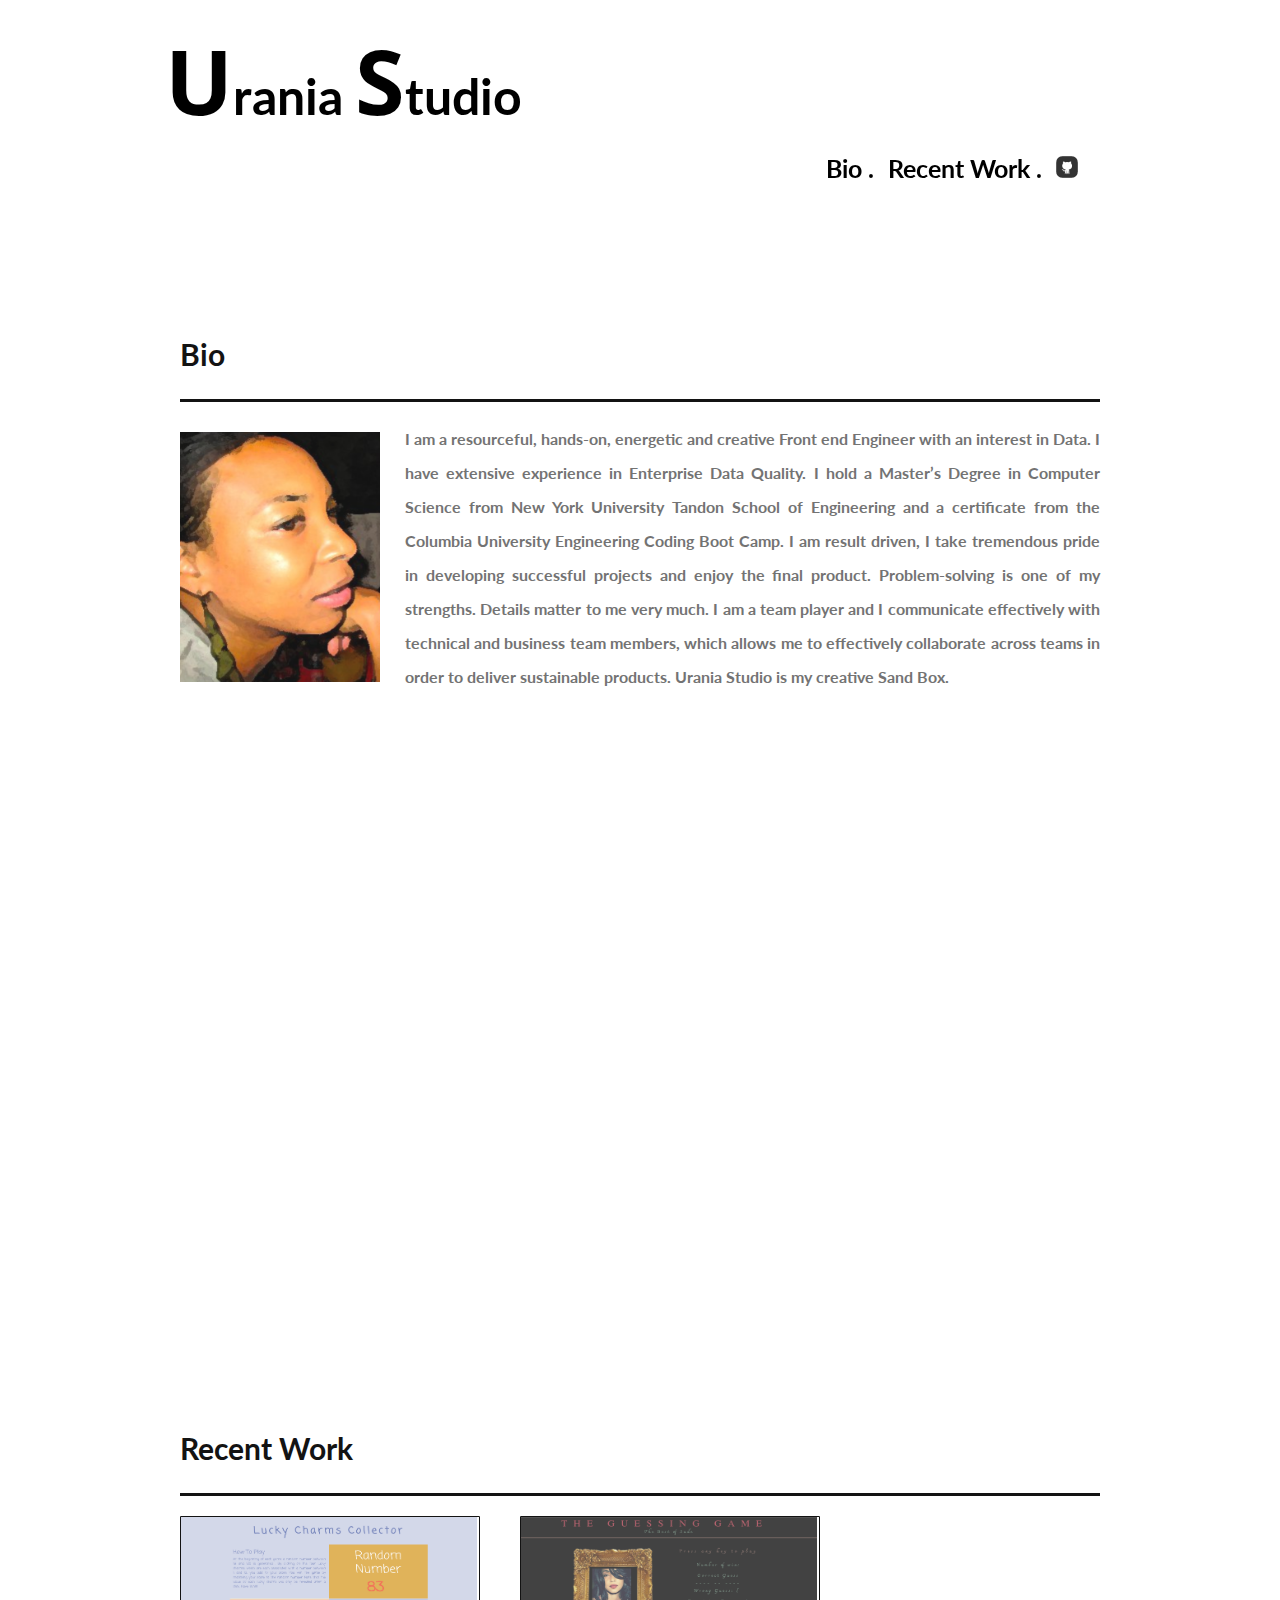
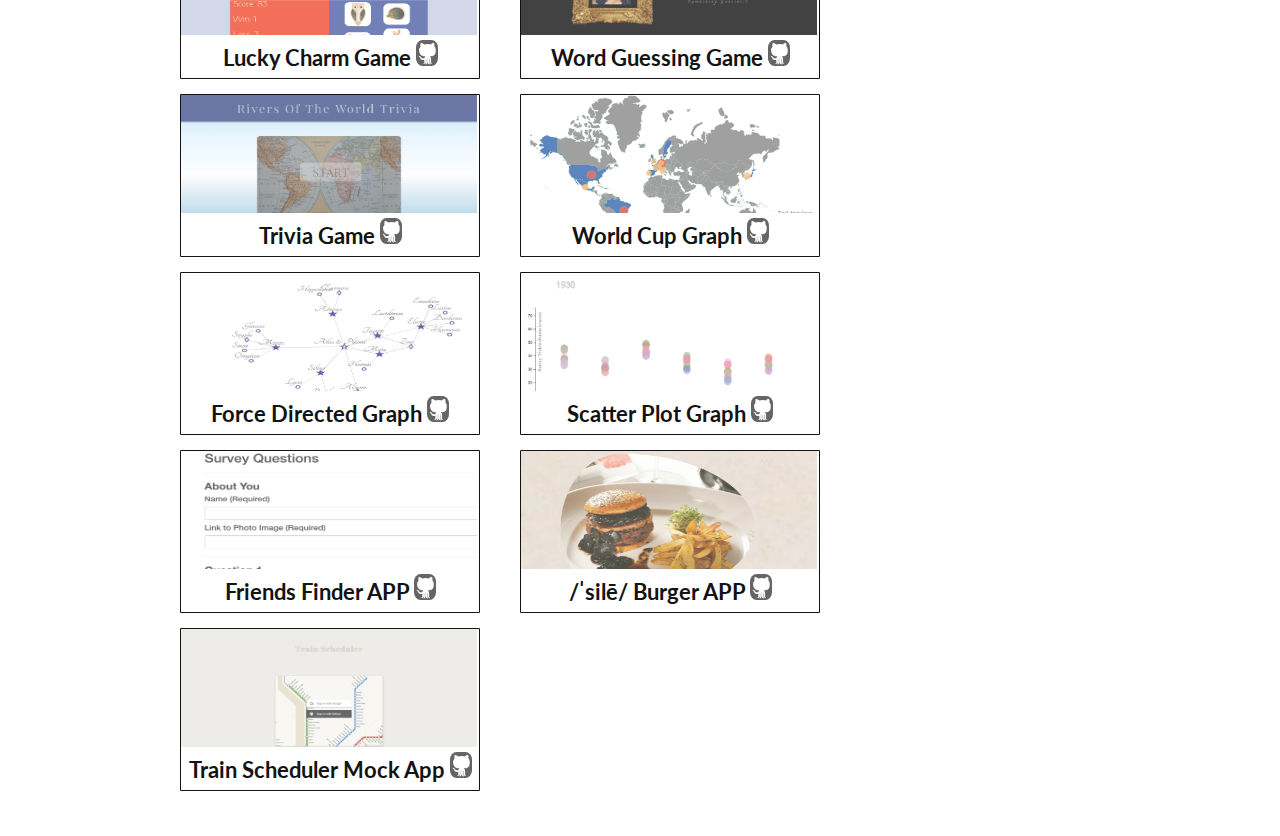
==== commit 49beebc0: "fixing logo fix" ====
--- a/index.html
+++ b/index.html
@@ -3,7 +3,7 @@
 <head>
   <meta charset="UTF-8">
   <meta name="viewport" content="width=device-width, initial-scale=1.0">
-  <title>Uranie C Studio</title>
+  <title>Urania Studio</title>
   
   <link rel="stylesheet" type="text/css" href="assets/css/style.css">
   <link href="https://fonts.googleapis.com/css?family=Playfair+Display" rel="stylesheet">
@@ -14,46 +14,42 @@
   
 </head>
 <body>
-
-<div class="wrapper">
-  <header id="master">
-    <div class="container">
-      <!-- <p id="logo"><span id='zlogo'>U</span>ranie <span id='zlogo'>C</span> Studio</p> 
-      <p id="logo"> <span id='zlogo'>U</span>ranie <span id='zlogo'> C </span> Studio</p>
-      <p id="sublogo">(Cultivons la beauté des choses)</p>  -->
-      <!-- nav bar-->
-      <nav>
-        <ul id="navigation"> 
-          <li><a href="#about">Bio . </a></li>
-          <!-- <li><a href="#portfolio">Portfolio</a></li> -->
-          <li><a href="#portfolio">Recent Work . </a></li>
-          <!-- <li><a href="#contact">Contact</a></li> -->
-          <!-- <li><a href="assets/document/MarshaLeconte-CV.pdf" target="_blank">CV</a></li> -->
-          <li><a href="https://github.com/urani100?tab=repositories" target="_blank"><img src="assets/images/git.png" id='navPic'></a> </li>
-          <!-- <li><a href="https://www.linkedin.com/in/marshaleconte/" target="_blank"><img src="assets/images/linkedin.png" id='navPic'></a></li>    -->
-        </ul>
-      </nav>
-  </header>
-
-  <!-- about me section-->
-  <a id="about"></a> 
-  <main class="container">  
-    <div class="main-section-about">
-      <h1>Bio</h1>
-      <img src="assets/images/ML.png" class="aboutImg" alt="aboutMe">
-      
-      <p>
-        I am a resourceful, hands-on, energetic and creative Front end Engineer with an interest in Data. I have extensive experience in Enterprise Data Quality. I hold a Master’s Degree in Computer Science from New York University Tandon School of Engineering and a certificate from the Columbia University Engineering Coding Boot Camp. I am result driven, I take tremendous pride in developing successful projects and enjoy the final product. Problem-solving is one of my strengths. Details matter to me very much. I am a team player and I communicate effectively with technical and business team members, which allows me to effectively collaborate across teams in order to deliver sustainable products. Urania Studio is my creative Sand Box.
-      </p>
-      
-    </div>
-    <!------------------------------------------------------------------->
-    
-    <!-- portfolio section-->
-    <div id ='stop'>
-      <a id="portfolio"></a>
-      <p></p>
-    </div>
+  <div class="wrapper">
+    <header id="master">
+      <!-- <div class="container"> -->
+        <p id="logo"><span id='zlogo'>U</span>rania <span id='zlogo'>S</span>tudio
+          <br>
+          <!-- <span id="sublogo">(Travaillons à la beauté des choses)</span> -->
+        </p> 
+        <!-- nav bar-->
+        <nav>
+          <ul>
+            <li><a href="#about">Bio . </a></li>
+            <!-- <li><a href="#portfolio">Portfolio</a></li> -->
+            <li><a href="#portfolio">Recent Work . </a></li>
+            <!-- <li><a href="#contact">Contact</a></li> -->
+            <!-- <li><a href="assets/document/MarshaLeconte-CV.pdf" target="_blank">CV</a></li> -->
+            <li><a href="https://github.com/urani100?tab=repositories" target="_blank"><img src="assets/images/git.png" id='navPic'></a> </li>
+            <!-- <li><a href="https://www.linkedin.com/in/marshaleconte/" target="_blank"><img src="assets/images/linkedin.png" id='navPic'></a></li>    -->
+          </ul>
+        </nav>
+      </header>
+      <!-- about me section-->
+      <a id="about"></a>
+      <main class="container">
+        <div class="main-section-about">
+          <h1>Bio</h1>
+          <img src="assets/images/ML.png" class="aboutImg" alt="aboutMe">
+          <p>
+            I am a resourceful, hands-on, energetic and creative Front end Engineer with an interest in Data. I have extensive experience in Enterprise Data Quality. I hold a Master’s Degree in Computer Science from New York University Tandon School of Engineering and a certificate from the Columbia University Engineering Coding Boot Camp. I am result driven, I take tremendous pride in developing successful projects and enjoy the final product. Problem-solving is one of my strengths. Details matter to me very much. I am a team player and I communicate effectively with technical and business team members, which allows me to effectively collaborate across teams in order to deliver sustainable products. Urania Studio is my creative Sand Box.
+          </p>
+        </div>
+        <!------------------------------------------------------------------->
+        <!-- portfolio section-->
+        <div id ='stop'>
+          <a id="portfolio"></a>
+          <p></p>
+        </div>
 
     <div class="main-section-portfolio">
         
@@ -128,11 +124,13 @@
     </div >  -->
 
   </main>
-</div>
 
-<div id ='stop'>
+</div> 
+  <!-- end of wraper -->
+
+<!-- <div id ='stop'>
   <a id="contact"></a>
-</div>
+</div> -->
 
 </body>
 </html>
--- a/assets/css/style.css
+++ b/assets/css/style.css
@@ -28,6 +28,7 @@
 }
 
 .wrapper {
+  /* border: solid red; */
   height: auto !important;
   height: 100%;
   min-height: 100%;
@@ -35,6 +36,7 @@
 }
 
 .container {
+  /* border: solid green; */
   width: 100%;
   max-width: 980px;
   margin: 0 auto;
@@ -85,40 +87,40 @@
 
 /* header */
 #master { 
-  background: url("../images/logo.png"); 
-  /* background-image: url("../../assets/images/logo.jpg"); */
+  /* border: solid purple; */
+  /* background: url("../images/logo.png");  */
+  /* background-image: url("../../assets/images/logo.jpg");  */
   position: fixed;
-  z-index: 99;
-  width: 100%;
-  padding: 20px;
-  margin: 0 0 20px;
+  z-index: 90;
+  width: 100%;
+  padding: 0px;
+  margin: 0 0 0px;
   overflow: auto;
+  height: 40%;
   background-repeat: no-repeat;
   /* color: #4169e1; */
   color: black;
-  
   /* background: #fff; */ 
 }
 
-#navigation {
-  margin-right: 200px;
-}
-
-/* removed text associated to logo id */
+/* text associated to logo id */
 #logo{
+  /* border: solid palevioletred; */
   color:black;
-  text-align: center;
+  text-align: left;
+  margin-left: 150px;
   text-decoration: none;
-  margin-right: 200px;
+  margin-top: 50px; 
+  margin-right: 200px; 
   padding: 15px; 
   /* font-family: 'Tangerine', serif;  */
   font-family: 'Lato', sans-serif;
   /* font-family: 'Parisienne', cursive; */
   font-size: 50px;
-  line-height: 60px;
+  line-height: 30px; 
 }
 #zlogo {
-
+  text-align: center;
   text-decoration: none;
   font-size: 50px;
   font-family: 'Open Sans', sans-serif;
@@ -129,7 +131,6 @@
   color:black;
   font-size: 29px;
   font-family: 'Tangerine', serif; 
-  
 }
 
 
@@ -144,7 +145,10 @@
 
 nav {
   float: right;
-  margin-top: 225px;
+  /* margin-top: 225px; */
+  width: 30%;
+  margin-right: 70px; 
+  /* border: solid orangered; */
 }
 
 nav li {
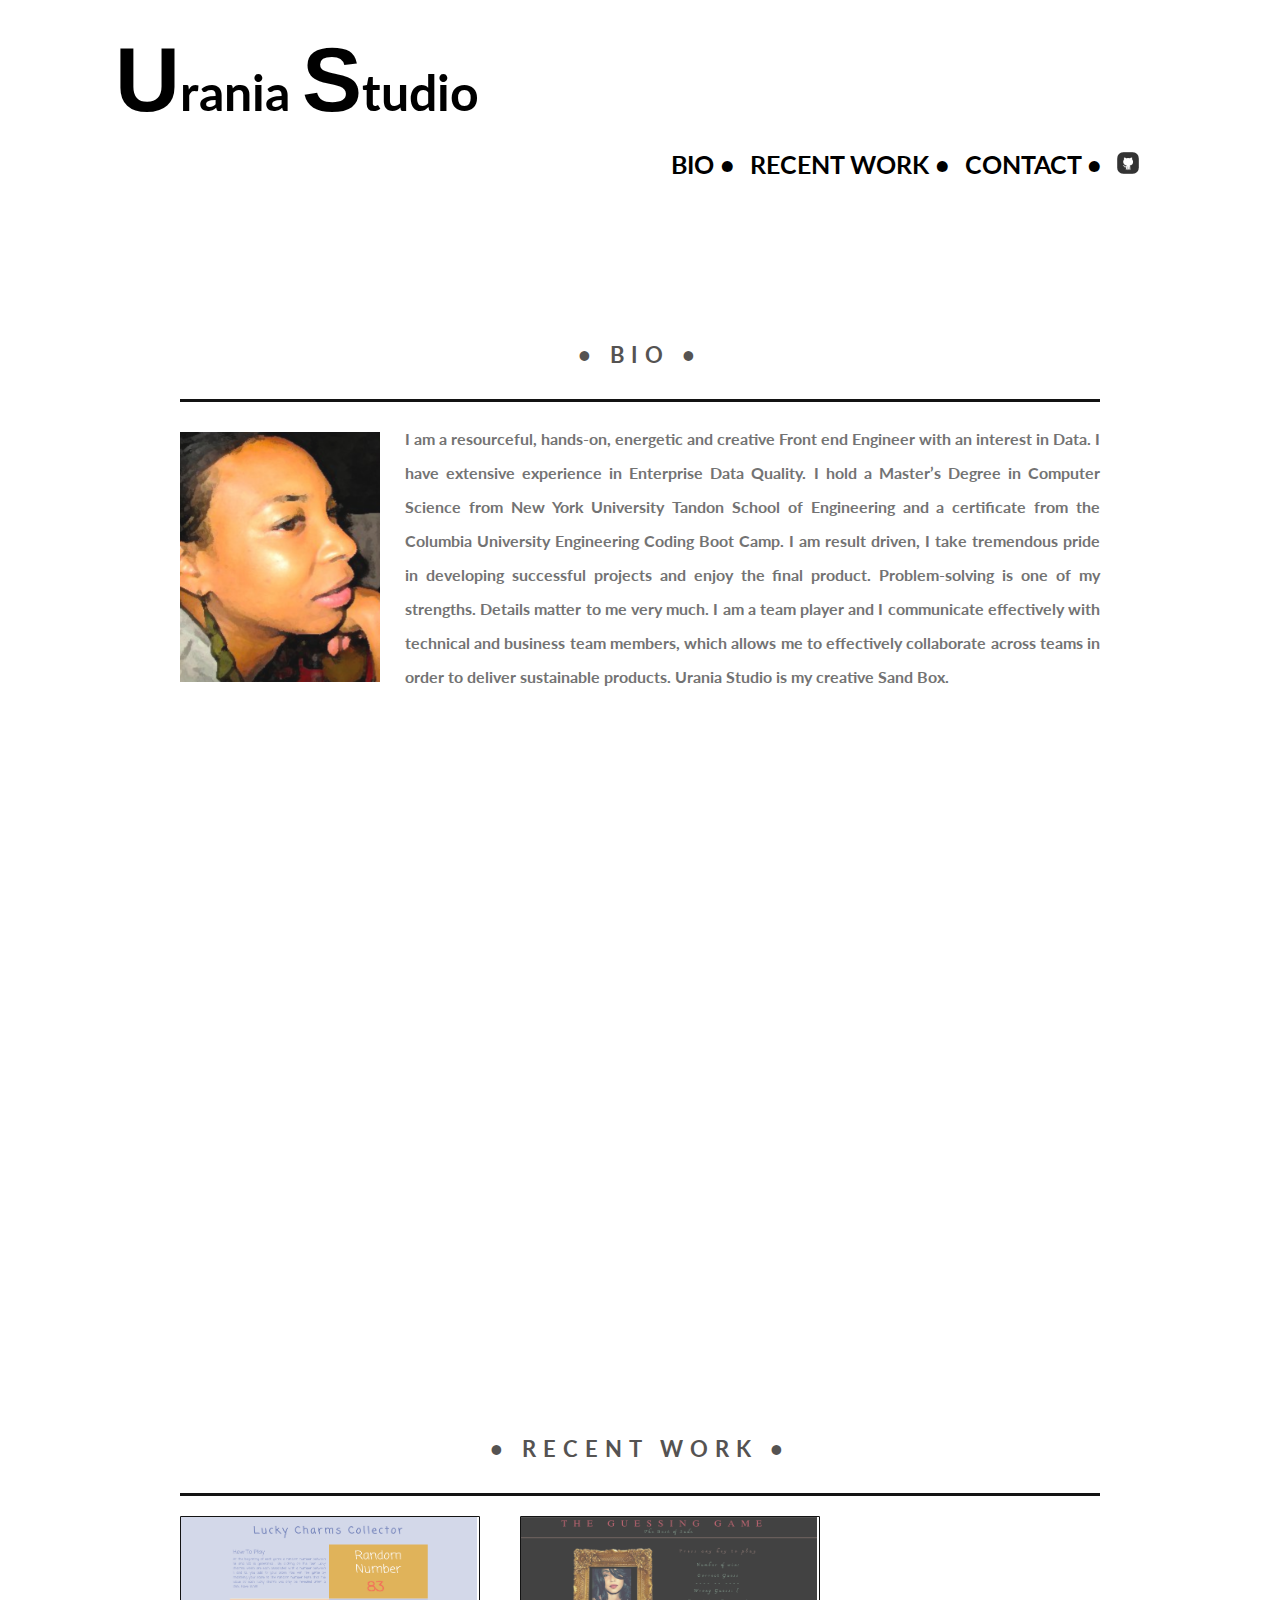
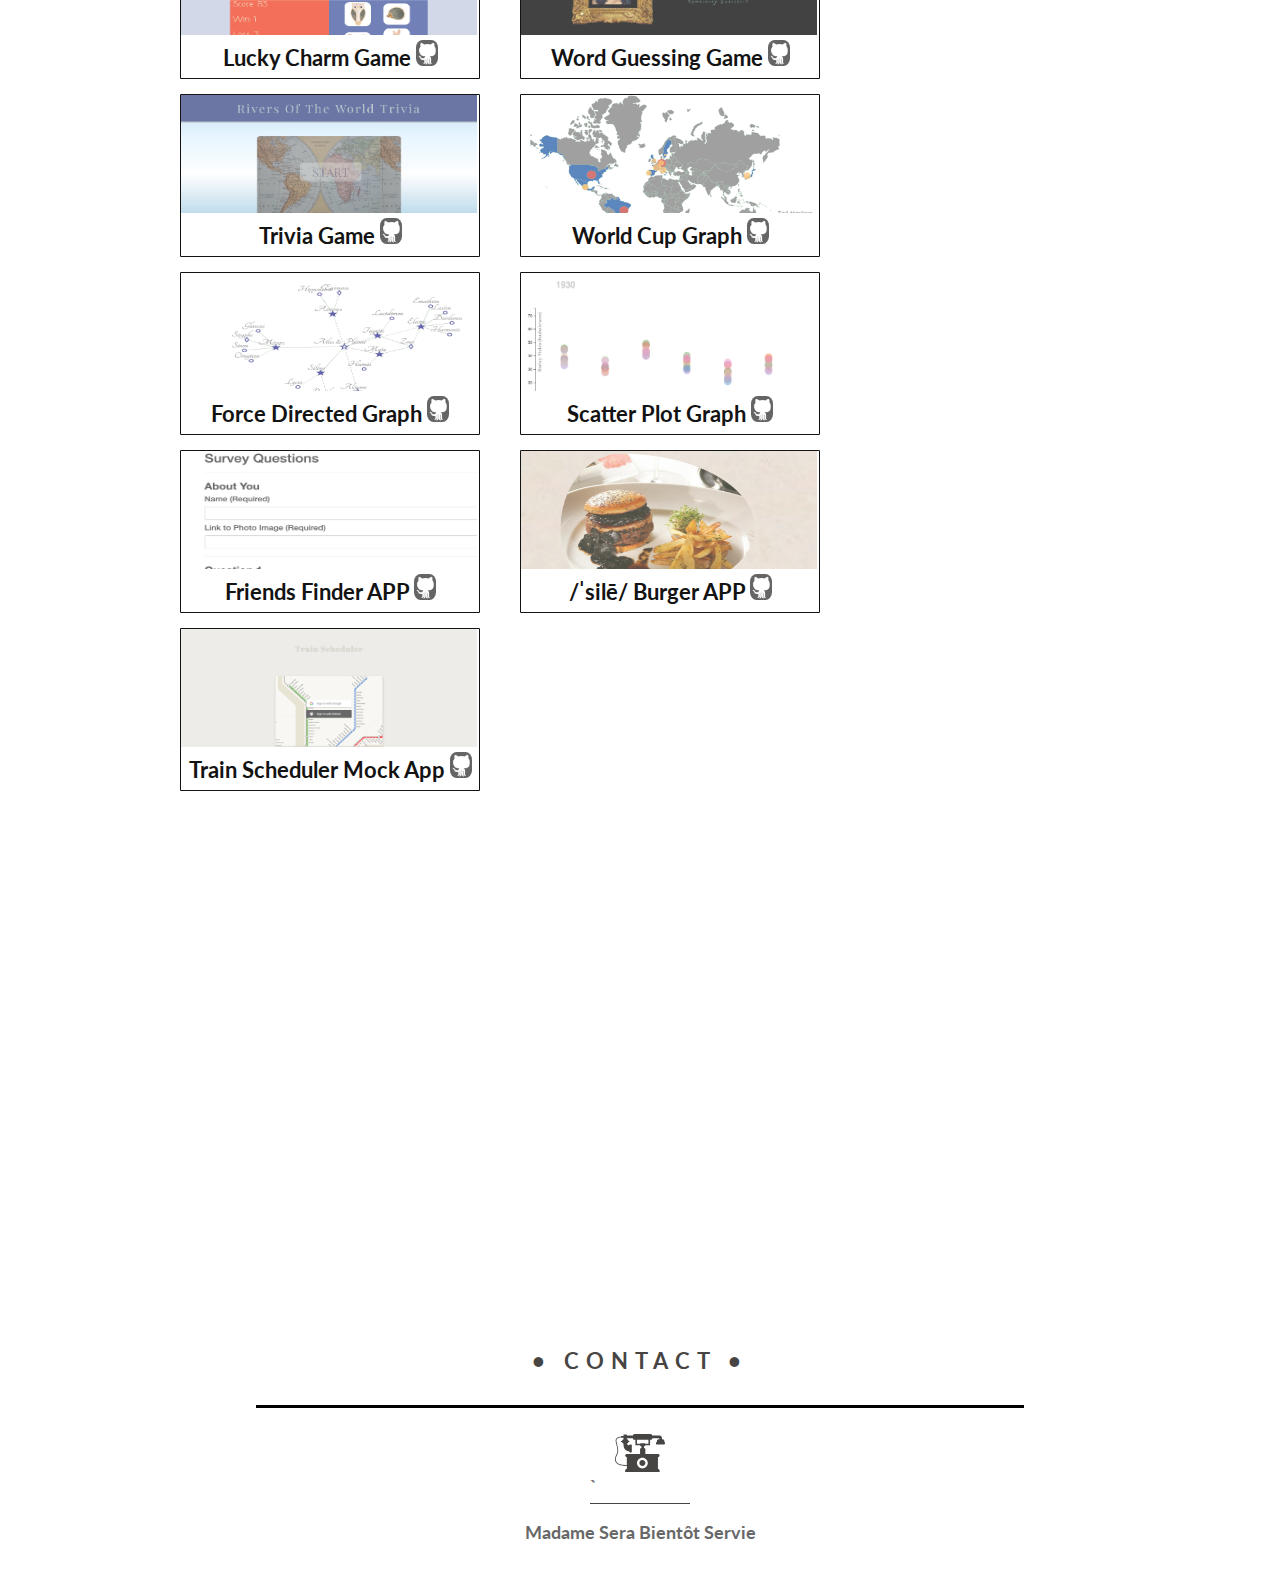
==== commit d8adb26a: "file clean up" ====
--- a/index.html
+++ b/index.html
@@ -4,16 +4,13 @@
   <meta charset="UTF-8">
   <meta name="viewport" content="width=device-width, initial-scale=1.0">
   <title>Urania Studio</title>
-  
+
   <link rel="stylesheet" type="text/css" href="assets/css/style.css">
-  <link href="https://fonts.googleapis.com/css?family=Playfair+Display" rel="stylesheet">
   <link href="https://fonts.googleapis.com/css?family=Tangerine" rel="stylesheet">
   <link href="https://fonts.googleapis.com/css?family=Gravitas+One|Lato:100&display=swap" rel="stylesheet">
-  <link href="https://fonts.googleapis.com/css?family=Parisienne&display=swap" rel="stylesheet">
-  <link href="https://fonts.googleapis.com/css?family=Open+Sans|Parisienne&display=swap" rel="stylesheet">
-  
 </head>
 <body>
+  
   <div class="wrapper">
     <header id="master">
       <!-- <div class="container"> -->
@@ -24,10 +21,10 @@
         <!-- nav bar-->
         <nav>
           <ul>
-            <li><a href="#about">Bio . </a></li>
+            <li><a href="#about">Bio &bull; </a></li>
             <!-- <li><a href="#portfolio">Portfolio</a></li> -->
-            <li><a href="#portfolio">Recent Work . </a></li>
-            <!-- <li><a href="#contact">Contact</a></li> -->
+            <li><a href="#portfolio">Recent Work &bull; </a></li>
+            <li><a href="#contact">Contact &bull;</a></li>
             <!-- <li><a href="assets/document/MarshaLeconte-CV.pdf" target="_blank">CV</a></li> -->
             <li><a href="https://github.com/urani100?tab=repositories" target="_blank"><img src="assets/images/git.png" id='navPic'></a> </li>
             <!-- <li><a href="https://www.linkedin.com/in/marshaleconte/" target="_blank"><img src="assets/images/linkedin.png" id='navPic'></a></li>    -->
@@ -38,7 +35,7 @@
       <a id="about"></a>
       <main class="container">
         <div class="main-section-about">
-          <h1>Bio</h1>
+          <h1>&bull; Bio &bull;</h1>
           <img src="assets/images/ML.png" class="aboutImg" alt="aboutMe">
           <p>
             I am a resourceful, hands-on, energetic and creative Front end Engineer with an interest in Data. I have extensive experience in Enterprise Data Quality. I hold a Master’s Degree in Computer Science from New York University Tandon School of Engineering and a certificate from the Columbia University Engineering Coding Boot Camp. I am result driven, I take tremendous pride in developing successful projects and enjoy the final product. Problem-solving is one of my strengths. Details matter to me very much. I am a team player and I communicate effectively with technical and business team members, which allows me to effectively collaborate across teams in order to deliver sustainable products. Urania Studio is my creative Sand Box.
@@ -53,7 +50,7 @@
 
     <div class="main-section-portfolio">
         
-        <h1>Recent Work</h1>
+        <h1> &bull; Recent Work &bull;</h1>
         <div class="work">
           <!--Unit -4 Game -->
          <a href="https://urani100.github.io/unit-4-game" target="_blank"><img src="assets/images/luckyCharm.png" alt="Trivia Game"></a>
@@ -85,8 +82,6 @@
         <a href="https://bl.ocks.org/urani100/46f9e0a23822e42d8af700b804215a93" target="_blank"><img src="assets/images/scatter.png" alt="Scatter Plot Graph"></a>
         <a href="https://bl.ocks.org/urani100/46f9e0a23822e42d8af700b804215a93#index.html" target="_blank"><h3>Scatter Plot Graph <img src="assets/images/git2.png" id='navPic'></h3></a>
         </div>  
-      
-
         <div class="work">
           <!--Friends Finder-->
           <a href="https://quiet-caverns-82196.herokuapp.com" target="_blank"><img src="assets/images/friends.png" alt="Enjoy the Burger"></a>
@@ -97,17 +92,6 @@
           <a href="https://radiant-ocean-85125.herokuapp.com" target="_blank"><img src="assets/images/brg.png" alt="Enjoy the Burger"></a>
           <a href="https://github.com/urani100/burger" target="_blank"><h3>/ˈsilē/ Burger APP <img src="assets/images/git2.png" id='navPic'></h3></a>
         </div>
-        <!-- <div class="work"> -->
-          <!--Bamazon -->
-          <!-- <a href="https://github.com/urani100/bamazon/blob/master/README.md" target="_blank"><img src="assets/images/bamazon.png" alt="Bamazon"></a>
-          <a href="https://github.com/urani100/bamazon" target="_blank"><h3>Bamazon <img src="assets/images/git2.png" id='navPic'></h3></a> -->
-        <!-- </div> -->
-
-        <!-- <div class="work"> -->
-          <!--LIRI-->
-          <!-- <a href="https://github.com/urani100/liri-node-app/blob/master/README.md" target="_blank"><img src="assets/images/liri.png" alt="LIRI"></a>
-          <a href="https://github.com/urani100/liri-node-app" target="_blank"><h3>LIRI <img src="assets/images/git2.png" id='navPic'></h3></a> -->
-        <!-- </div> -->
 
         <div class="work">
           <!--Train Scheduler-->
@@ -128,9 +112,63 @@
 </div> 
   <!-- end of wraper -->
 
-<!-- <div id ='stop'>
+<div id ='stop'>
   <a id="contact"></a>
-</div> -->
+</div> 
+<p></p>
+ <!------------------------------------------------------------------->
+ <!-- Contact form -->
+ <div id="contact">
+    <h1>&bull; Contact &bull;</h1>
+    <div class="icon_wrapper">
+      <svg class="icon" viewBox="0 0 145.192 145.192">
+        <path d="M126.82,32.694c-2.804,0-5.08,2.273-5.08,5.075v2.721c-1.462,0-2.646,1.185-2.646,2.647v1.995    c0,1.585,1.286,2.873,2.874,2.873h20.577c1.462,0,2.646-1.185,2.646-2.647v-3.041c0-1.009-0.816-1.825-1.823-1.825v-2.722    c0-2.802-2.276-5.075-5.079-5.075h-1.985v-3.829c0-3.816-3.095-6.912-6.913-6.912h-0.589h-20.45c0-2.67-2.164-4.835-4.833-4.835    H56.843c-2.67,0-4.835,2.165-4.835,4.835H34.356v-3.384h-9.563v3.384v1.178h-7.061v1.416c-2.67,0.27-10.17,1.424-13.882,5.972    c-1.773,2.17-2.44,4.791-1.983,7.793c0.463,3.043,1.271,6.346,2.128,9.841c2.354,9.616,5.024,20.515,0.549,28.077    C2.647,79.44-3.125,90.589,2.201,99.547c4.123,6.935,13.701,10.44,28.5,10.44c1.186,0,2.405-0.023,3.658-0.068v9.028h-0.296    c-2.516,0-4.558,2.039-4.558,4.558v4.566h100.04v-4.564c0-2.519-2.039-4.558-4.558-4.558h-0.297V84.631h0.297    c2.519,0,4.558-2.037,4.558-4.556v-0.009c0-2.516-2.039-4.556-4.556-4.556l-36.786-0.009V61.973c0-2.193-1.777-3.971-3.972-3.971    v-4.711h0.456c1.629,0,2.952-1.32,2.952-2.949h14.227V34.459h1.658c2.672,0,4.834-2.165,4.834-4.834h20.45v3.069H126.82z     M34.06,75.511c-2.518,0-4.558,2.04-4.558,4.556v0.009c0,2.519,2.042,4.556,4.558,4.556h0.296v24.12l-0.042-1.168    c-15.994,0.574-26.122-2.523-30.106-9.229C-0.464,90.5,4.822,80.347,6.55,77.423c4.964-8.382,2.173-19.774-0.29-29.825    c-0.843-3.442-1.639-6.696-2.088-9.638c-0.354-2.35,0.129-4.3,1.484-5.958c3.029-3.714,9.509-4.805,12.076-5.1v1.233h7.061v1.49    v2.684c-2.403,1.114-4.153,2.997-4.676,5.237H18.15c-0.584,0-1.056,0.474-1.056,1.056v0.83c0,0.584,0.475,1.056,1.056,1.056h1.984    c0.561,2.18,2.304,3.999,4.658,5.092v0.029c0,0-2.282,20.823,16.479,22.099v1.102c0,1.177,0.955,2.133,2.133,2.133h3.297    c1.178,0,2.133-0.956,2.133-2.133V50.135c0-1.177-0.955-2.132-2.133-2.132h-3.297c-1.178,0-2.133,0.955-2.133,2.132    c-1.575-0.235-5.532-1.17-6.635-4.547c2.36-1.092,4.109-2.913,4.669-5.097h1.308c0.722,0,1.309-0.584,1.309-1.308v-0.578    c0-0.584-0.475-1.056-1.056-1.056h-1.539c-0.542-2.332-2.416-4.271-4.968-5.363v-2.559h17.651c0,2.67,2.166,4.835,4.836,4.835 h2.392v15.88h13.639c0,1.629,1.321,2.949,2.951,2.949h0.899v4.711c-2.194,0-3.972,1.778-3.972,3.971v13.529L34.06,75.511z     M95.188,101.78c0,8.655-7.012,15.665-15.664,15.665c-8.653,0-15.667-7.01-15.667-15.665c0-8.647,7.014-15.664,15.667-15.664    C88.177,86.116,95.188,93.132,95.188,101.78z M97.189,45.669h-9.556c0-0.896-0.726-1.62-1.619-1.62H74.494    c-0.896,0-1.621,0.727-1.621,1.62h-8.967v-11.21h33.283V45.669z"></path>
+        <path d="M70.865,101.78c0,4.774,3.886,8.657,8.66,8.657c4.774,0,8.657-3.883,8.657-8.657c0-4.773-3.883-8.656-8.657-8.656    C74.751,93.124,70.865,97.006,70.865,101.78z"></path>
+      </svg>
+    </div>
+    <div class="underline">`</div>
+    <p id="contact-tag">Madame Sera Bientôt Servie</p>
+    
+    
+    
+    <!-- <form action="" method="post" id="contact_form"> -->
+    <!-- <form action="" method="post" enctype="text/plain" id="contactform"> -->
+      <!-- <div class="subject">
+        <label for="subject"></label>
+        <select placeholder="Subject line" name="subject" id="subject_input" required>
+          <option disabled hidden selected>Subject line</option>
+          <option>I'd like to start a project</option>
+          <option>I'd like to ask a question</option>
+          <option>I'd like to make a proposal</option>
+          </select>
+      </div> -->
+      <!-- <div class="name">
+        <label for="name"></label>
+        <input type="text" placeholder="Name" name="name" id="name_input" required>
+      </div>
+      <div class="email">
+        <label for="email"></label>
+        <input type="email" placeholder="Email" name="email" id="email_input" required>
+      </div>
+      <div class="telephone">
+        <label for="telephone"></label>
+        <input type="text" placeholder="Phone" name="telephone" id="telephone_input" required>
+      </div>
+     
+      <div class="message">
+        <label for="message"></label>
+        <textarea name="message" placeholder="I'd like to chat about" id="message_input" cols="20" rows="6" required></textarea>
+      </div>
+      <div class="submit"> -->
+        <!-- <input type="submit" value="Send" id="form_button" /> -->
+        <!-- <button id="form_button" onclick="location.href='mailto:mlecontenyc@gmail.com';">Send</button>
+      </div>
+    </form> -->
+    <!-- // End form -->
+  <!-- </div> -->
+  <!-- // End #contact -->
 
 </body>
 </html>
+
+  --- a/assets/css/style.css
+++ b/assets/css/style.css
@@ -8,7 +8,6 @@
 } 
 
 body {
-  /* font-family: 'Playfair Display', serif; */
   font-family: 'Lato', sans-serif;
   font-size: 18px;
   line-height: 34px;
@@ -28,7 +27,7 @@
 }
 
 .wrapper {
-  /* border: solid red; */
+  /* border: solid red;  */
   height: auto !important;
   height: 100%;
   min-height: 100%;
@@ -36,7 +35,7 @@
 }
 
 .container {
-  /* border: solid green; */
+  /* border: solid green;  */
   width: 100%;
   max-width: 980px;
   margin: 0 auto;
@@ -87,20 +86,21 @@
 
 /* header */
 #master { 
-  /* border: solid purple; */
+  /* border: solid purple;   */
   /* background: url("../images/logo.png");  */
   /* background-image: url("../../assets/images/logo.jpg");  */
   position: fixed;
   z-index: 90;
-  width: 100%;
+  width: 89%;
   padding: 0px;
-  margin: 0 0 0px;
+  /* margin: 0 0 0px; */
+  margin: 200 0 200 0px;
   overflow: auto;
-  height: 40%;
+  height: 30%;
   background-repeat: no-repeat;
   /* color: #4169e1; */
   color: black;
-  /* background: #fff; */ 
+  background: #fff; 
 }
 
 /* text associated to logo id */
@@ -108,14 +108,12 @@
   /* border: solid palevioletred; */
   color:black;
   text-align: left;
-  margin-left: 150px;
+  margin-left: 100px;
   text-decoration: none;
   margin-top: 50px; 
   margin-right: 200px; 
   padding: 15px; 
-  /* font-family: 'Tangerine', serif;  */
   font-family: 'Lato', sans-serif;
-  /* font-family: 'Parisienne', cursive; */
   font-size: 50px;
   line-height: 30px; 
 }
@@ -140,15 +138,18 @@
   background: #fff;
   width: 22px;
   height: auto;
-  border-radius: 30%
+  border-radius: 30%;
 }
 
 nav {
   float: right;
   /* margin-top: 225px; */
-  width: 30%;
-  margin-right: 70px; 
+  width: 50%;
+  margin-right: 0px; 
   /* border: solid orangered; */
+  text-align: right;
+  text-transform: uppercase; 
+  font-size: 22px;
 }
 
 nav li {
@@ -345,4 +346,239 @@
     padding-left: 0;
     margin-left: 0;
   }
+}
+
+/* ********************************************************************************** */
+#contact-tag{
+  text-align: center;
+  padding:20px;
+}
+
+@import url(https://fonts.googleapis.com/css?family=Gravitas+One|Lato:100&display=swap);
+
+html {
+  font-family:  'Lato', sans-serif;
+  -ms-text-size-adjust: 100%;
+  -webkit-text-size-adjust: 100%;
+}
+
+body {
+  background: #fff;
+}
+
+button {
+  overflow: visible;
+}
+
+button, select {
+  text-transform: none;
+}
+
+button, input, select, textarea {
+  color: #5A5A5A;
+  font: inherit;
+  margin: 0;
+}
+
+input {
+  line-height: normal;
+}
+
+textarea {
+  overflow: auto;
+}
+
+#contact {
+/*   border: solid 0.5px #474544; */
+  max-width: 768px;
+  margin: 60px auto;
+  position: relative;
+}
+
+form {
+  padding: 10px;
+  margin: 10px 0;
+}
+
+h1 {
+  color: #474544;
+  font-size: 22px;
+  font-weight: 700;
+  letter-spacing: 7px;
+  text-align: center;
+  text-transform: uppercase; 
+}
+
+.underline {
+  border-bottom: solid 0.5px #474544;
+  margin: -0.512em auto;
+  width: 100px;
+}
+
+.icon_wrapper {
+  margin: 10px auto 0;
+  width: 100%;
+}
+
+.icon {
+  display: block;
+  fill: #474544;
+  height: 50px;
+  margin: 0 auto;
+  width: 50px;
+}
+
+.email {
+	float: right;
+	width: 45%;
+}
+
+input[type='text'], [type='email'], select, textarea {
+	background: none;
+  border: none;
+	border-bottom: solid 0.5px #474544;
+	color: #474544;
+	font-size: 1.000em;
+  font-weight: 100;
+  letter-spacing: 0.5px;
+	margin: 0em 0 1em 0;
+  padding: 0 0 0.675em 0;
+  margin: 0em 0 1.675em 0;
+	padding: 0 0 0.875em 0;
+  /* text-transform: uppercase;  */
+	width: 100%;
+	-webkit-box-sizing: border-box;
+	-moz-box-sizing: border-box;
+	-ms-box-sizing: border-box;
+	-o-box-sizing: border-box;
+	box-sizing: border-box;
+	-webkit-transition: all 0.3s;
+	-moz-transition: all 0.3s;
+	-ms-transition: all 0.3s;
+	-o-transition: all 0.3s;
+	transition: all 0.3s;
+}
+
+input[type='text']:focus, [type='email']:focus, textarea:focus {
+	outline: none;
+	/* padding: 0 0 0.875em 0; */
+}
+
+
+.message {
+	float: none;
+}
+
+.name {
+	float: left;
+	width: 100%;
+}
+
+select {
+  background: url('https://cdn4.iconfinder.com/data/icons/ionicons/512/icon-ios7-arrow-down-32.png') no-repeat right;
+  outline: none;
+  -moz-appearance: none;
+  -webkit-appearance: none;
+}
+
+select::-ms-expand {
+  display: none;
+}
+
+.subject {
+  width: 45%;
+}
+
+.telephone {
+  width: 45%;
+}
+
+textarea {
+	line-height: 100%;
+	height: 50px;
+	resize: none;
+  width: 100%;
+}
+
+::-webkit-input-placeholder {
+	color: #474544;
+}
+
+:-moz-placeholder { 
+	color: #474544;
+	opacity: 1;
+}
+
+::-moz-placeholder {
+	color: #474544;
+	opacity: 1;
+}
+
+:-ms-input-placeholder {
+	color: #474544;
+}
+
+#form_button {
+  background: none;
+  border: solid 0.5px #474544;
+  color: #474544;
+  cursor: pointer;
+  display: inline-block;
+  font-family: 'Lato', sans-serif;
+  font-size: 0.875em;
+  font-weight: bold;
+  outline: none;
+  padding: 10px 15px;
+  text-transform: uppercase;
+  -webkit-transition: all 0.3s;
+	-moz-transition: all 0.3s;
+	-ms-transition: all 0.3s;
+	-o-transition: all 0.3s;
+	transition: all 0.3s;
+}
+
+#form_button:hover {
+  background: #474544;
+  color: #F2F3EB;
+}
+/*    -------------------------------------*/
+@media screen and (max-width: 768px) {
+  #contact {
+    margin: 20px auto;
+    width: 95%;
+  }
+}
+
+@media screen and (max-width: 480px) {
+  h1 {
+    font-size: 26px;
+  }
+  
+  .underline {
+    width: 68px;
+  }
+  
+  #form_button {
+    padding: 10px 10px;
+  }
+}
+
+@media screen and (max-width: 420px) {
+  h1 {
+    font-size: 18px;
+  }
+  
+  .icon {
+    height: 35px;
+    width: 35px;
+  }
+  
+  .underline {
+    width: 53px;
+  }
+  
+  input[type='text'], [type='email'], select, textarea {
+    font-size: 0.875em;
+    
+  }
 }